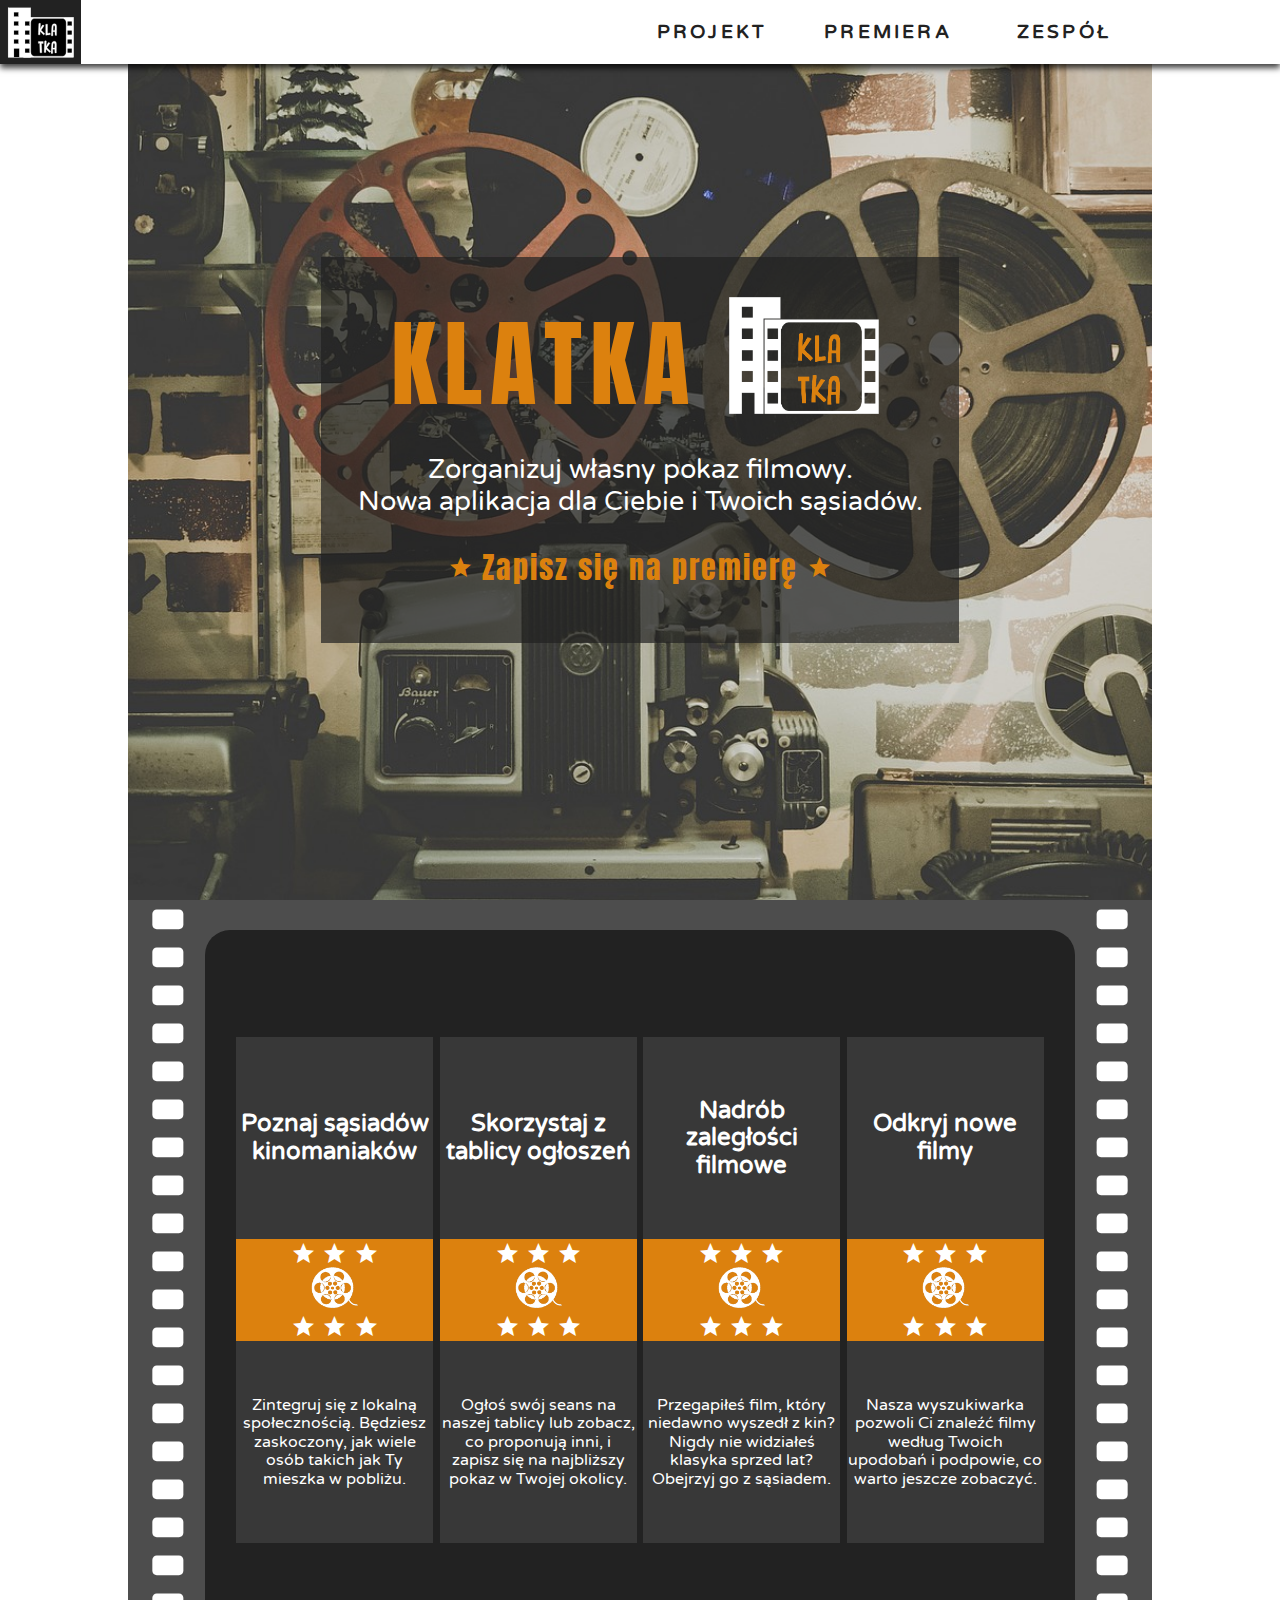
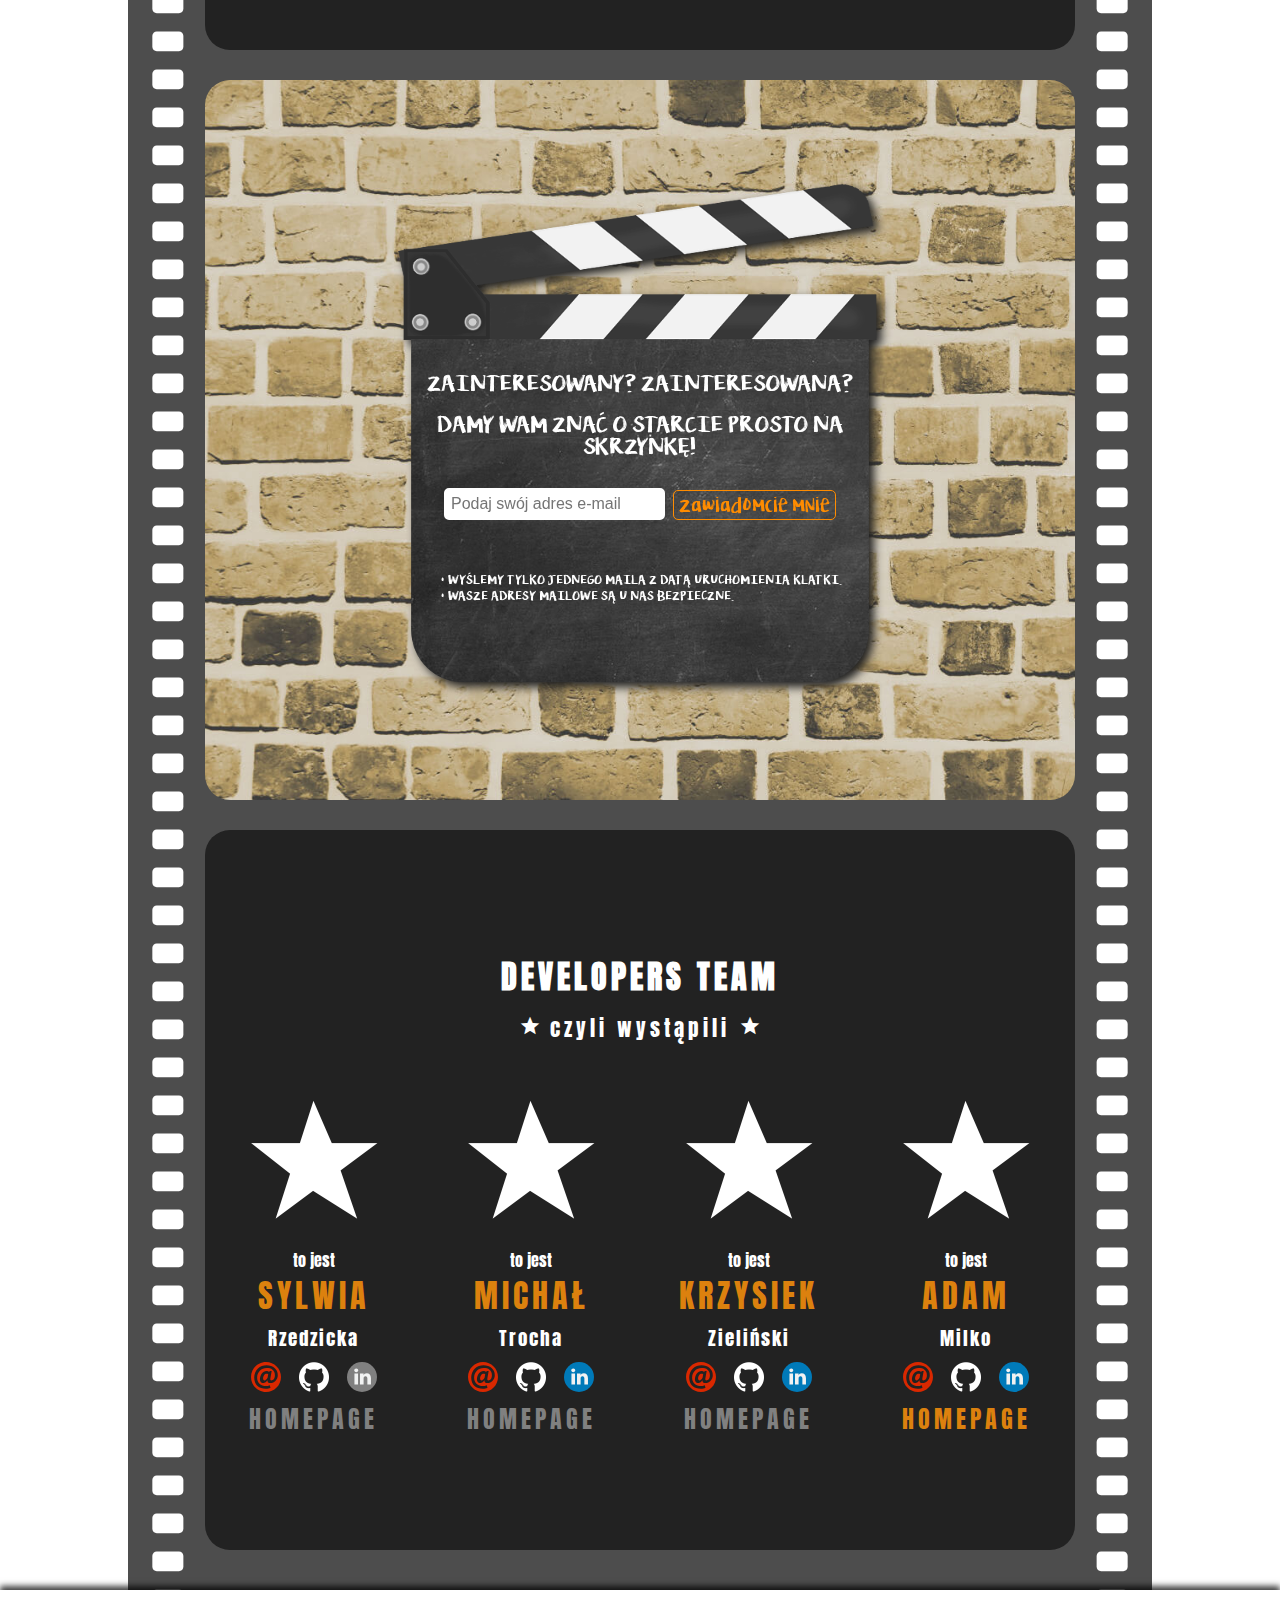
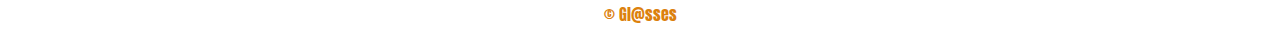
==== index.html @ 0201d568 "FD6GL-43_buttons classes names added, fixed "zagraj" button" ====
<!DOCTYPE html>
<html lang="en">
<head>
  <meta charset="UTF-8">
  <meta name="viewport"
        content="width=device-width, user-scalable=no, initial-scale=1.0, maximum-scale=1.0, minimum-scale=1.0">
  <link rel="stylesheet"
        href="css/normalize.css">
  <link rel="stylesheet"
        href="css/style.css">
  <link href='http://fonts.googleapis.com/css?family=Lato&subset=latin,latin-ext'
        rel='stylesheet'
        type='text/css'>
  <link href="https://fonts.googleapis.com/css?family=Varela+Round&amp;subset=latin-ext"
        rel="stylesheet">
  <link rel="stylesheet"
        href="https://fonts.googleapis.com/icon?family=Material+Icons">
  <link href='http://fonts.googleapis.com/css?family=Anton&subset=latin,latin-ext'
        rel='stylesheet'
        type='text/css'>
</head>

<body>
<header class="header">
  <nav class="nav">
    <div class="logo logo--mobile">
      <img class="logo__img"
           src="img/logo.svg"
           alt="project logo">
    </div>
    <a class="logo logo--desktop btn--logo"
       href="#welcome">
      <img class="logo__img logo__img--positive"
           src="img/logo.svg"
           alt="project logo">
      <img class="logo__img logo__img--negative"
           src="img/logo-negative.svg"
           alt="logo-negative">
    </a>
    <div class="side-menu menu--mobile">
      <input id="checkbox" class="side-menu__checkbox" type="checkbox"/>
      <span class="first-bar bar"></span>
      <span class="second-bar bar"></span>
      <span class="third-bar bar"></span>
      <span class="fourth-bar bar"></span>
      <div class="menu-list">
        <a href="#welcome">
          <p>główna</p>
        </a>
        <a href="#projekt">
          <p>projekt</p>
        </a>
        <a href="#premiera">
          <p>premiera</p>
        </a>
        <a href="#zespol">
          <p>zespół</p>
        </a>
      </div>
    </div>
    <ul class="top-menu menu--desktop">
      <li class="menu__btn">
        <a class="menu__link"
           href="#projekt">
          <p>projekt</p>
        </a>
      </li>
      <li class="menu__btn">
        <a class="menu__link"
           href="#premiera">
          <p>premiera</p>
        </a>
      </li>
      <li class="menu__btn">
        <a class="menu__link"
           href="#zespol">
          <p>zespół</p>
        </a>
      </li>
    </ul>
  </nav>
</header>

<main class="main-margin">
  <section class="full-width section0" id="welcome">
    <a href="#premiera">
      <div class="teaser">
        <span class="title">KLATKA
        <img src="img/logo_white.png"
             alt="Każdy lubi dobre filmy!"></span>
        <p class="main_p">Zorganizuj własny pokaz filmowy.<br>Nowa aplikacja dla Ciebie i Twoich sąsiadów.</p>
        <p class="sec_p">
          <span class="material-icons"
                style="font-size:25px">grade</span>
          Zapisz się na premierę
          <span class="material-icons"
                style="font-size:25px">grade</span>
        </p>
      </div>
    </a>
  </section>

  <div class="tape">
    <div id="projekt"
         class="anchor"></div>
    <section class="film-frame section1">
      <div class="flex-container">
        <div class="left" id="slide-left" onclick="changeSlide(-1)"><p class="slider-nav"> < </p></div>
        <div class="right" id="slide-right" onclick="changeSlide(+1)"><p class="slider-nav"> > </p></div>
        <div class="flex-item" id="slide1">
          <div class="flex-item-content">
            <h2>Poznaj sąsiadów <span class="hide">kinomaniaków</span></h2>
          </div>
          <div class="flex-item-content star">
            <span class="material-icons" style="font-size:25px">grade grade grade<br><img src="./img/t.png" alt=""
                                                                                          class="section1-img"><br>grade grade grade</span>
          </div>
          <div class="flex-item-content">
            <p>Zintegruj się z lokalną społecznością. Będziesz zaskoczony, jak wiele osób takich jak Ty mieszka w
              pobliżu.</p>
          </div>
        </div>
        <div class="flex-item" id="slide2">
          <div class="flex-item-content">
            <h2>Skorzystaj z tablicy ogłoszeń</h2>
          </div>
          <div class="flex-item-content star">
            <span class="material-icons" style="font-size:25px">grade grade grade<br><img src="./img/t.png" alt=""
                                                                                          class="section1-img"><br>grade grade grade</span>
          </div>
          <div class="flex-item-content">
            <p>Ogłoś swój seans na naszej tablicy lub zobacz, co proponują inni, i zapisz się na najbliższy pokaz w
              Twojej okolicy.</p>
          </div>
        </div>
        <div class="flex-item" id="slide3">
          <div class="flex-item-content">
            <h2>Nadrób zaległości filmowe</h2>
          </div>
          <div class="flex-item-content star">
            <span class="material-icons" style="font-size:25px">grade grade grade<br><img src="./img/t.png" alt=""
                                                                                          class="section1-img"><br>grade grade grade</span>
          </div>
          <div class="flex-item-content">
            <p>Przegapiłeś film, który niedawno wyszedł z kin? Nigdy nie widziałeś
              klasyka sprzed lat? Obejrzyj go z sąsiadem.</p>
          </div>
        </div>
        <div class="flex-item" id="slide4">
          <div class="flex-item-content">
            <h2>Odkryj nowe filmy</h2>
          </div>
          <div class="flex-item-content star">
            <span class="material-icons" style="font-size:25px">grade grade grade<br><img src="./img/t.png" alt=""
                                                                                          class="section1-img"><br>grade grade grade</span>
          </div>
          <div class="flex-item-content">
            <p>Nasza wyszukiwarka pozwoli Ci znaleźć filmy według Twoich upodobań i podpowie, co warto jeszcze zobaczyć.
            </p>
          </div>
        </div>
      </div>
    </section>

    <div id="premiera"
         class="anchor"></div>
    <section class="film-frame section2">
      <p class="invite invisible-large">
        <span class="material-icons">grade</span>
        Zapisz się
        <span class="visible-small">
            <span class="material-icons">grade</span>
            <br>
            <span class="material-icons">grade</span>
          </span>
        na premierę
        <span class="material-icons">grade</span>
      </p>
      <div class="clapperboard">
        <p>Zainteresowany? Zainteresowana?</p>
        <p id="info">Damy Wam znać o starcie<br class="visible-medium"> prosto na skrzynkę!</p>

        <form action=""
              method="post"
              class="enrollment-form">
          <input type="email"
                 name="email"
                 placeholder="Podaj swój adres e-mail">
          <button type="submit"
                  class="enrollment-form-button">Zawiadomcie mnie
          </button>
        </form>

        <div class="safeguard">
          <p>&#8226; Wyślemy tylko jednego maila z datą uruchomienia Klatki.
            <br>
            &#8226; Wasze adresy mailowe są u nas bezpieczne.</p>
        </div>
      </div>
    </section>

    <section class="game">
      <div class="game-board">

        <div id="block"></div>
        <div id="before-start" class="plate before-start">
          <h3>Dziękujemy! Powiadomimy Cię, gdy aplikacja będzie gotowa. </h3>
          <p>Tymczasem spróbuj zagrać w naszą grę.<br>
            W oknach pojawiają się różne ikony. Klikaj na nie jak najszybciej. <br>
            X jest warty 1 punkt<br>
            Popcorn jest warty 3 punkty<br>
            Uważaj na psa! Będzie chciał wyjść na spacer i przerwie seans!</p>
          <p>Masz 15 sekund. Ile punktów uzbierasz?</p>
          <button type="button" class="game-button" id="see-game">Zagraj!</button>
        </div>

        <div id="walk" class="plate walk">Wyprowadź psa, gra skończona.<br> <img src="img/game/walking.png">
          <div class="close">X</div>
        </div>
        <div id="end" class="plate end">Koniec! Twój wynik: <br><br><span id="score">0</span> <span id="score-label"></span>.
          <div class="close">X</div>
        </div>
        <br>
        <button type="button" class="game-button disabled" id="start-btn">START</button>
        <div class="points-counter">
          <p>Twoje punkty:</p>
          <p><span id="points">0</span></p>
        </div>

      </div>
      <div class="exit-game">X</div>
    </section>

    <section class="thanks">
      <div class="thanks-text">
        <img src="img/logo_white.png"
             alt="Klatka">
        <p>Dziękujemy za zapisanie się na premierę!</p>
      </div>
      <div class="exit-game">X</div>
    </section>

    <div id="zespol" class="anchor"></div>
    <section class="film-frame section3">
      <h1 class="team_title">developers team</h1>
      <p class="team_title team_sub_title">
        <span class="material-icons"
              style="font-size:22px">grade</span>
        czyli wystąpili
        <span class="material-icons"
              style="font-size:22px">grade</span>
      </p>
      <div class="container_section_3">
        <!-- SYLWIA -->
        <div class="person">
          <div class="flip-container">
            <div class="flipper">
              <div class="front">
                <img src="img/star.png"
                     alt="Sylwia">
              </div>
              <div class="back">
                <img src="img/sylwia.jpg"
                     alt="Sylwia">
              </div>
            </div>
          </div>
          <p>to jest</p>
          <p class="name">Sylwia</p>
          <p class="surname">Rzedzicka</p>
          <div class="social_media">
            <a href="mailto:sylwiarzedzicka@gmail.com"><img src="img/mail.svg"></a>
            <a target="_blank" href="https://github.com/zemr"><img src="img/GitHub.png"></a>
            <img src="img/linkedin_inactive.svg">
          </div>
          <p class="homepage inactive">Homepage</p>
        </div>
        <!-- MICHAŁ -->
        <div class="person">
          <div class="flip-container">
            <div class="flipper">
              <div class="front">
                <img src="img/star.png"
                     alt="Michał">
              </div>
              <div class="back">
                <img src="img/michal.jpg"
                     alt="Michał">
              </div>
            </div>
          </div>
          <p>to jest</p>
          <p class="name">Michał</p>
          <p class="surname">Trocha</p>
          <div class="social_media">
            <a href="mailto:michaltrocha@gmail.com"><img src="img/mail.svg"></a>
            <a target="_blank" href="https://github.com/mitroc"><img src="img/GitHub.png"></a>
            <a target="_blank" href="https://pl.linkedin.com/in/michaltrocha"><img src="img/linkedin.svg"></a>
          </div>
          <p class="homepage inactive">Homepage</p>
        </div>
        <!-- KRZYSIEK -->
        <div class="person">
          <div class="flip-container">
            <div class="flipper">
              <div class="front">
                <img src="img/star.png"
                     alt="Krzysiek">
              </div>
              <div class="back">
                <img src="img/krzysiek.jpg"
                     alt="Krzysiek">
              </div>
            </div>
          </div>
          <p>to jest</p>
          <p class="name">Krzysiek</p>
          <p class="surname">Zieliński</p>
          <div class="social_media">
            <a href="mailto:krzysztof.zielinski.work@gmail.com"><img src="img/mail.svg"></a>
            <a target="_blank" href="https://github.com/KrzysztofZielinskiWork"><img src="img/GitHub.png"></a>
            <a target="_blank" href="https://www.linkedin.com/in/krzysztof-zielinski-gda-376020a5"><img src="img/linkedin.svg"></a>
          </div>
          <p class="homepage inactive">Homepage</p>
        </div>
        <!-- ADAM -->
        <div class="person">
          <div class="flip-container">
            <div class="flipper">
              <div class="front">
                <img src="img/star.png"
                     alt="Adam">
              </div>
              <div class="back">
                <img src="img/adam.jpg"
                     alt="Adam">
              </div>
            </div>
          </div>
          <p>to jest</p>
          <p class="name">ADAM</p>
          <p class="surname">Milko</p>
          <div class="social_media">
            <a href="mailto:adam.milko@gmail.com"><img src="img/mail.svg"></a>
            <a target="_blank" href="https://github.com/natan-mlk"><img src="img/GitHub.png"></a>
            <a target="_blank" href="https://www.linkedin.com/in/adam-milko-395303121/"><img src="img/linkedin.svg"></a>
          </div>
          <a target="_blank" href="http://adammilko.com"><p class="homepage">Homepage</p></a>
        </div>
      </div>
    </section>
    <!--<footer></footer>-->
  </div>
</main>

<footer class="footer">
  <p> &copy; Gl@sses </p>
</footer>
<!--<script
  src="https://code.jquery.com/jquery-3.1.1.min.js"
  integrity="sha256-hVVnYaiADRTO2PzUGmuLJr8BLUSjGIZsDYGmIJLv2b8="
  crossorigin="anonymous">
</script>-->
<!--<script src="http://ajax.googleapis.com/ajax/libs/jquery/1.11.2/jquery.min.js"></script>-->
<script src="js/jquery-3.1.1.js"></script>
<script src="js/website-scroll.js"></script>
<script src="js/avatar-animation.js"></script>
<script src="js/slider.js"></script>
<script src="js/side-menu-hide.js"></script>
<script src="js/form-button.js"></script>
<script src="js/game.js"></script>

</body>
</html>
---- css/style.css ----
/* Import indywidualnych plików CSS */
@import "header.css";
@import "section0_res.css";
@import "section1_res.css";
@import "section2_res.css";
@import "section3_res.css";
@import "footer.css";
@import "game.css";

html,
body {
  margin: 0;
  padding: 0;
}

.anchor {
  padding-top: 4rem;
  margin-top: -4rem;
}

.main-margin {
  width: 100%;
}

@media only screen and (min-width: 576px) {
  .main-margin {
    width: 90%;
    margin-left: 5%;
    margin-right: 5%;
  }
}

@media only screen and (min-width: 769px) {
  .main-margin {
    width: 80%;
    margin-left: 10%;
    margin-right: 10%;
  }
}

.tape {
  display: flex;
  flex-direction: column;
  align-items: center;
  width: 100%;
  background-color: #4d4d4d;
  background-image: url("../img/klisza_1.svg");
  background-repeat: repeat;
  background-size: contain;
  box-sizing: border-box;
}

.film-frame {
  display: flex;
  justify-content: center;
  align-items: center;
  border-radius: 25px;
  margin-top: 30px;
  min-height: 80vh;
  width: 85%;
}

.film-frame:last-of-type {
  margin-bottom: 40px;
}

@media only screen and (max-width: 576px) {
  .film-frame {
    width: 83%;
    margin-top: 8px;
  }
  .film-frame:last-of-type {
    margin-bottom: 15px;
  }
}

@media only screen and (min-width: 577px) and (max-width: 1199px) {
  .film-frame {
    width: 84%;
    margin-top: 15px;
  }
  .film-frame:last-of-type {
    margin-bottom: 30px;
  }
}
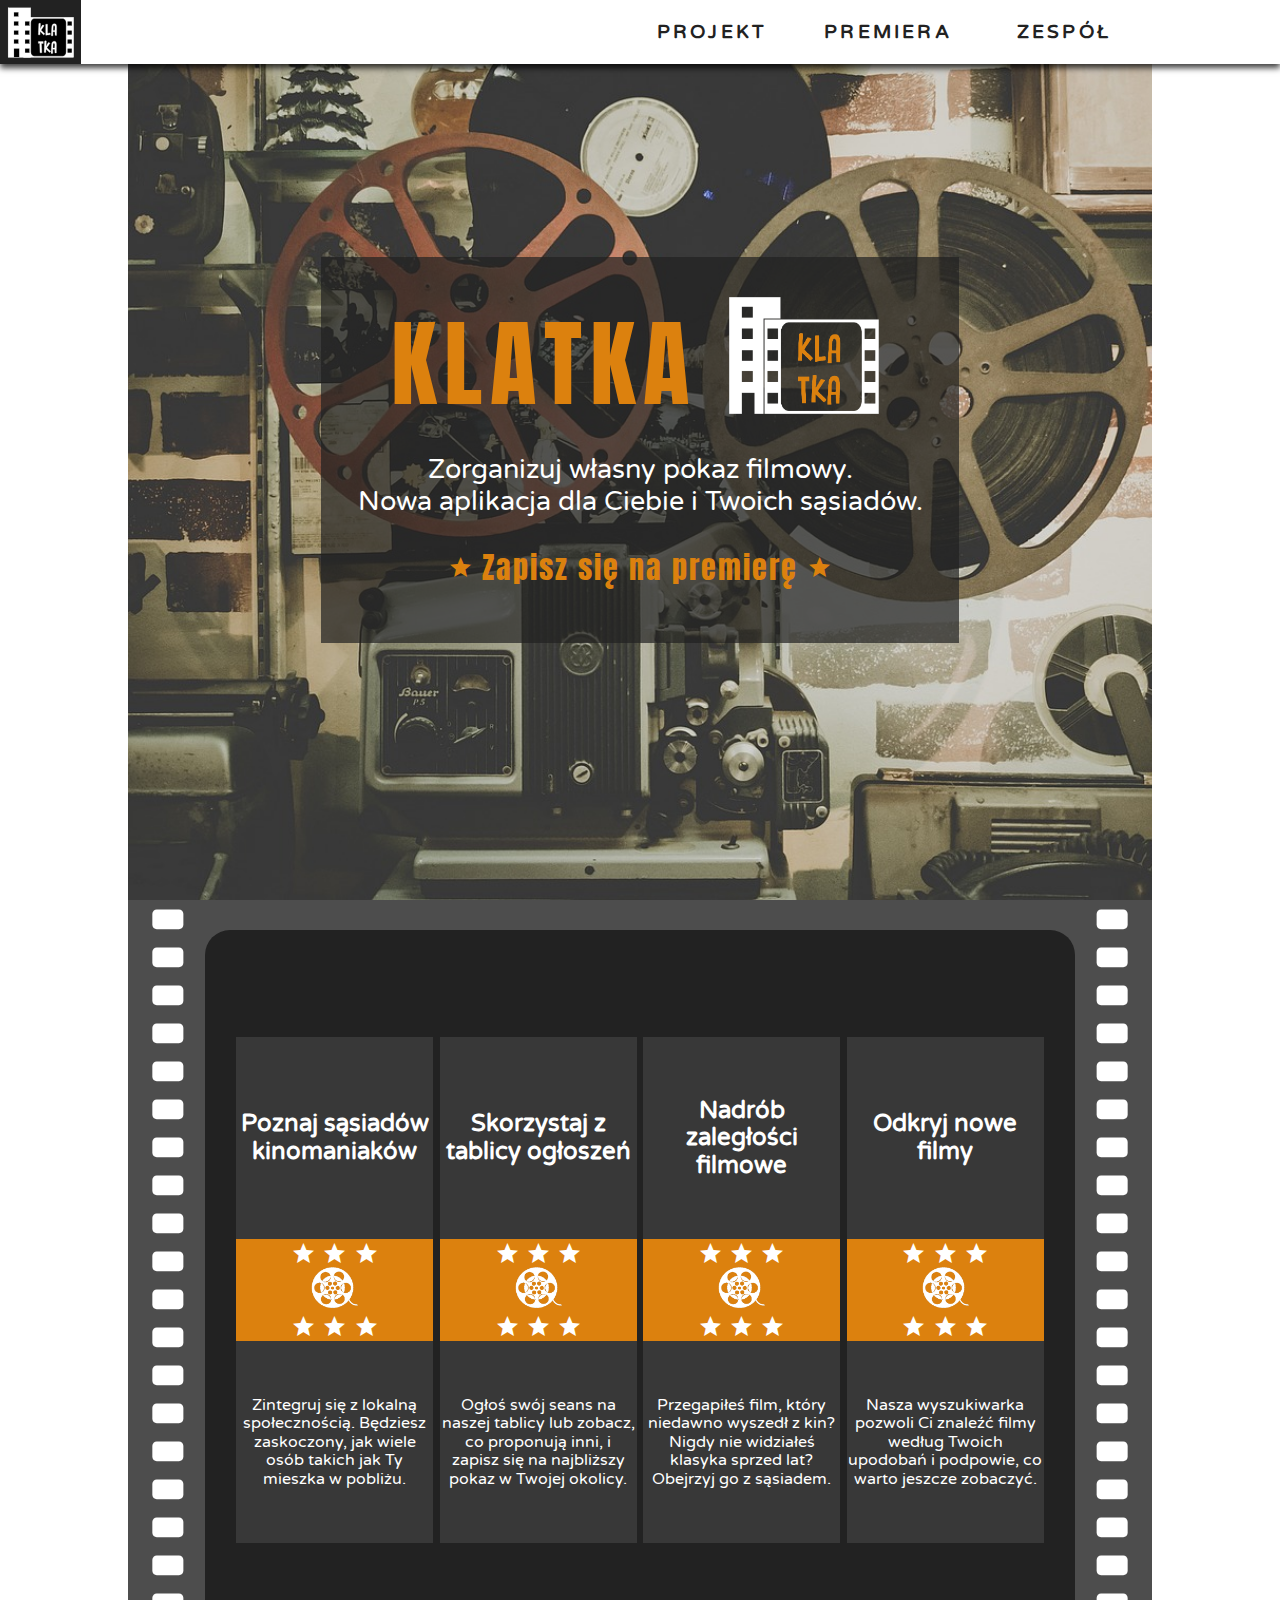
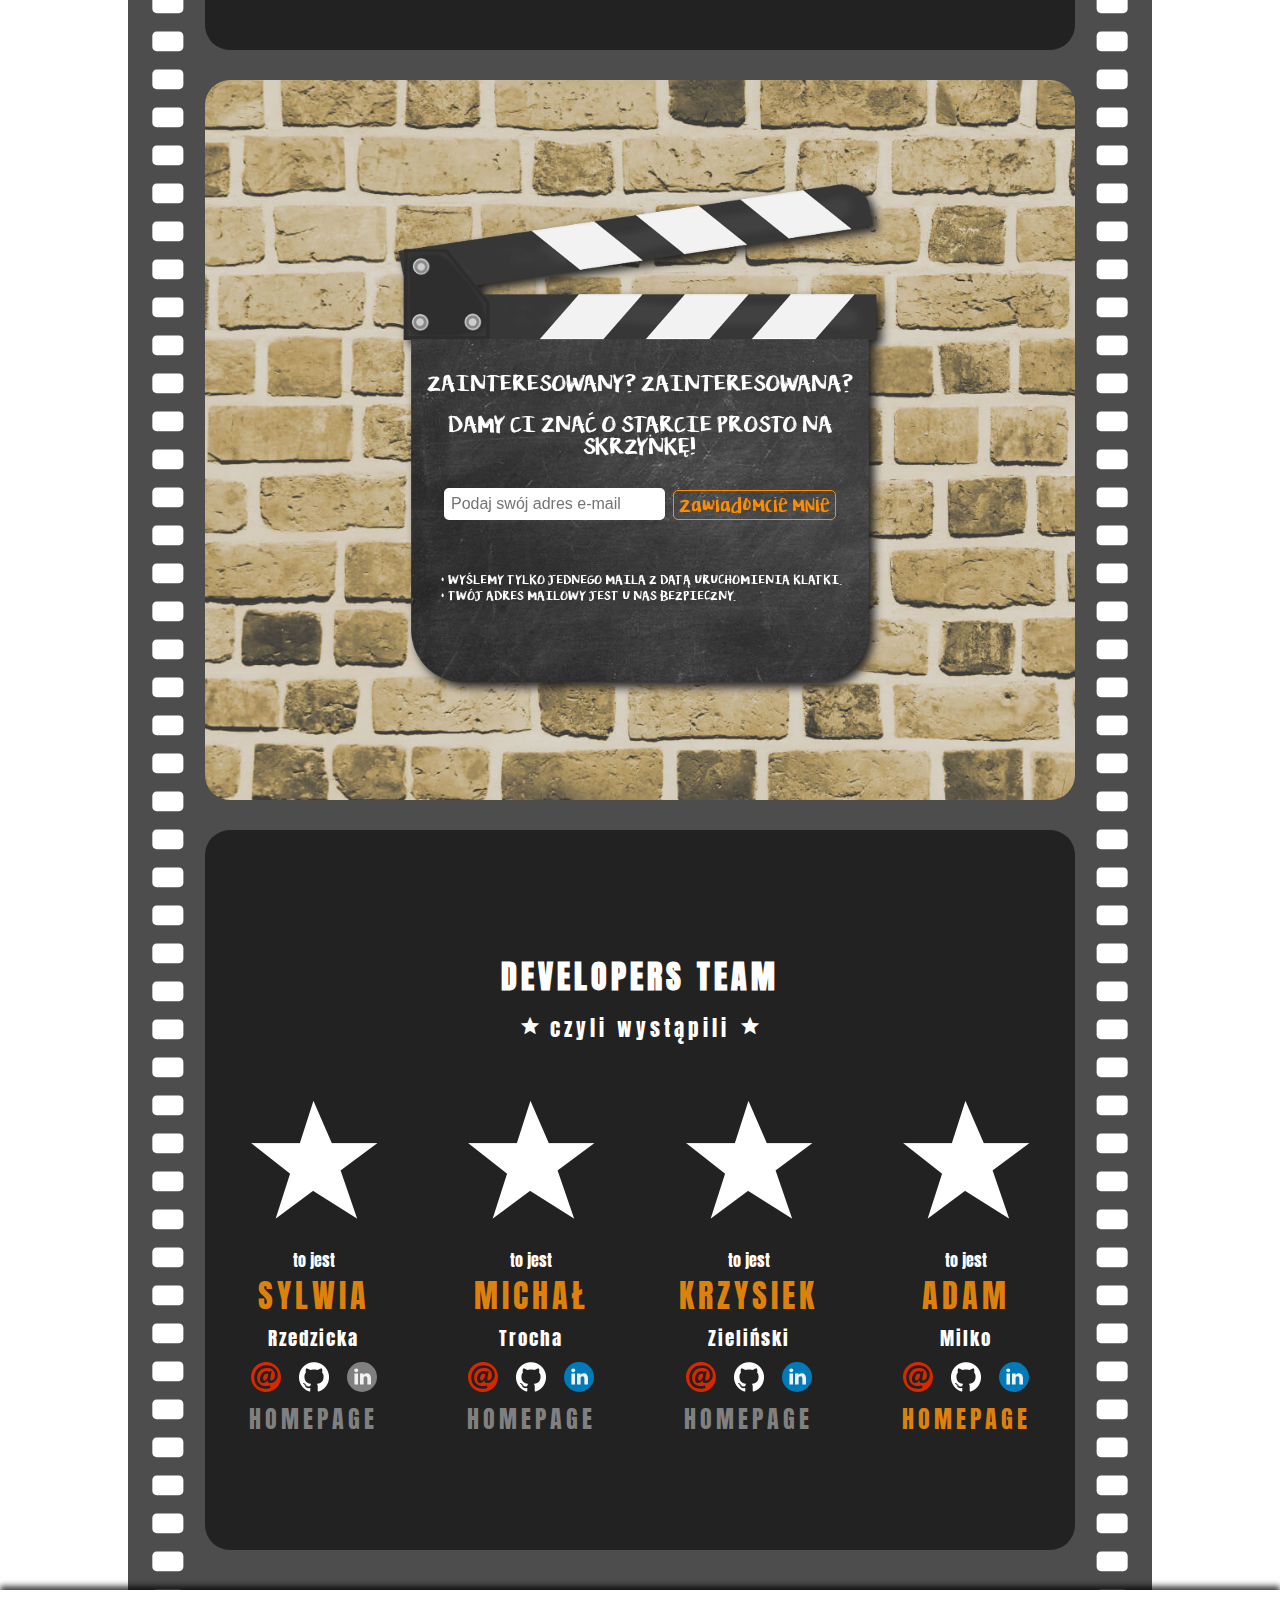
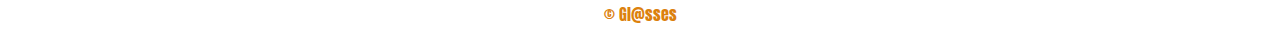
==== commit cd6beb83: "FD6GL-26 modify texts" ====
--- a/index.html
+++ b/index.html
@@ -178,7 +178,7 @@
       </p>
       <div class="clapperboard">
         <p>Zainteresowany? Zainteresowana?</p>
-        <p id="info">Damy Wam znać o starcie<br class="visible-medium"> prosto na skrzynkę!</p>
+        <p id="info">Damy Ci znać o starcie<br class="visible-medium"> prosto na skrzynkę!</p>
 
         <form action=""
               method="post"
@@ -194,7 +194,7 @@
         <div class="safeguard">
           <p>&#8226; Wyślemy tylko jednego maila z datą uruchomienia Klatki.
             <br>
-            &#8226; Wasze adresy mailowe są u nas bezpieczne.</p>
+            &#8226; Twój adres mailowy jest u nas bezpieczny.</p>
         </div>
       </div>
     </section>
@@ -205,27 +205,27 @@
         <div id="block"></div>
         <div id="before-start" class="plate before-start">
           <h3>Dziękujemy! Powiadomimy Cię, gdy aplikacja będzie gotowa. </h3>
-          <p>Tymczasem spróbuj zagrać w naszą grę.<br>
-            W oknach pojawiają się różne ikony. Klikaj na nie jak najszybciej. <br>
-            X jest warty 1 punkt<br>
-            Popcorn jest warty 3 punkty<br>
-            Uważaj na psa! Będzie chciał wyjść na spacer i przerwie seans!</p>
-          <p>Masz 15 sekund. Ile punktów uzbierasz?</p>
+          <p>Tymczasem wypróbuj naszą grę.<br>
+            W oknach pojawiają się różne obrazki. Klikaj na nie jak najszybciej. <br>
+            <img src="img/game/projkt-p.png"> Projektor jest warty 1 punkt.<br>
+            <img src="img/game/popcorn.png"> Popcorn jest warty 2 punkty.<br>
+            Uważaj na psa! <img src="img/game/dog.png"> Będzie chciał wyjść na spacer i przerwie seans!</p>
+          <p>Masz <b>15 sekund</b>. Ile punktów uzbierasz?</p>
           <button type="button" class="game-button" id="see-game">Zagraj!</button>
         </div>
-
-        <div id="walk" class="plate walk">Wyprowadź psa, gra skończona.<br> <img src="img/game/walking.png">
-          <div class="close">X</div>
-        </div>
-        <div id="end" class="plate end">Koniec! Twój wynik: <br><br><span id="score">0</span> <span id="score-label"></span>.
-          <div class="close">X</div>
-        </div>
-        <br>
-        <button type="button" class="game-button disabled" id="start-btn">START</button>
         <div class="points-counter">
           <p>Twoje punkty:</p>
           <p><span id="points">0</span></p>
         </div>
+        <div id="walk" class="plate walk">Wyprowadź psa, gra skończona.<p><img src="img/game/walking.png"></p>
+          <div class="close">X</div>
+        </div>
+        <div id="end" class="plate end">Koniec! Twój wynik: <br><br><span id="score">0</span>
+          <div class="close">X</div>
+        </div>
+        <br>
+        <button type="button" class="game-button disabled" id="start-btn">START</button>
+
 
       </div>
       <div class="exit-game">X</div>
@@ -319,7 +319,8 @@
           <div class="social_media">
             <a href="mailto:krzysztof.zielinski.work@gmail.com"><img src="img/mail.svg"></a>
             <a target="_blank" href="https://github.com/KrzysztofZielinskiWork"><img src="img/GitHub.png"></a>
-            <a target="_blank" href="https://www.linkedin.com/in/krzysztof-zielinski-gda-376020a5"><img src="img/linkedin.svg"></a>
+            <a target="_blank" href="https://www.linkedin.com/in/krzysztof-zielinski-gda-376020a5"><img
+              src="img/linkedin.svg"></a>
           </div>
           <p class="homepage inactive">Homepage</p>
         </div>
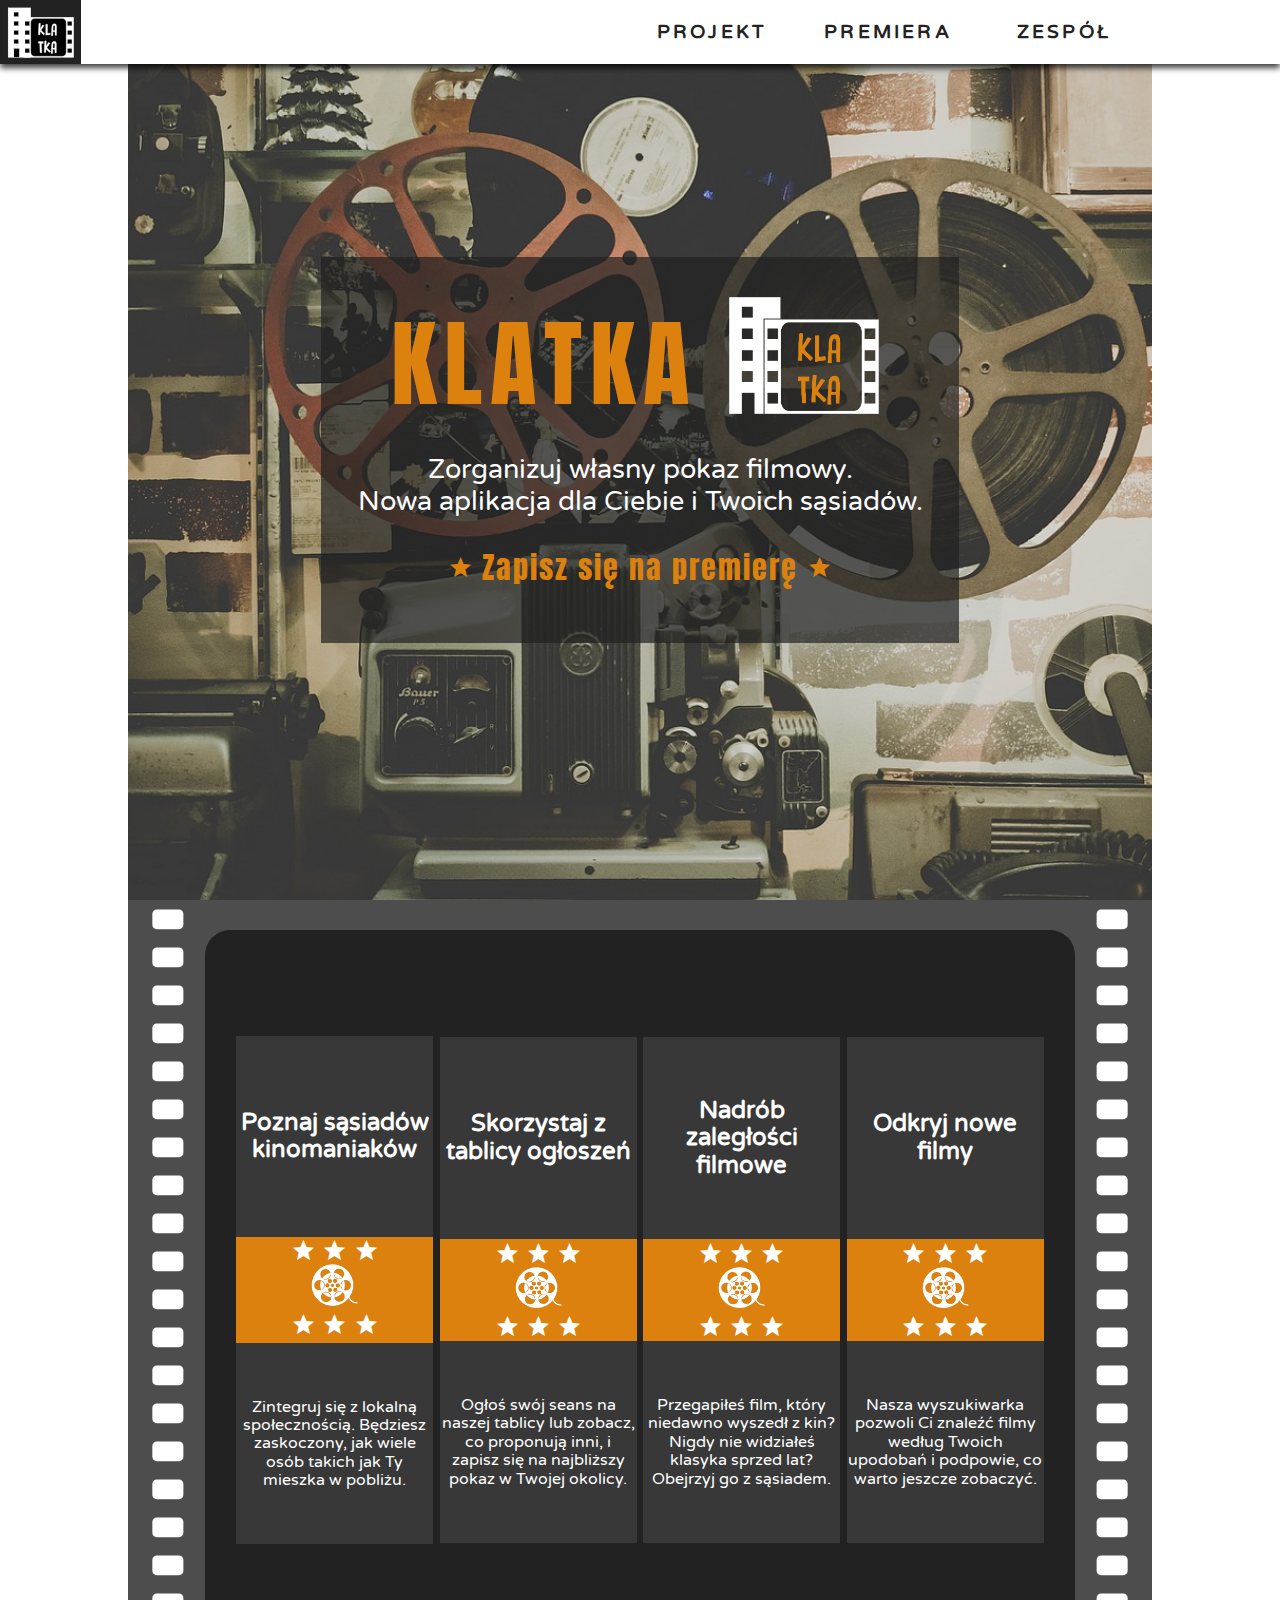
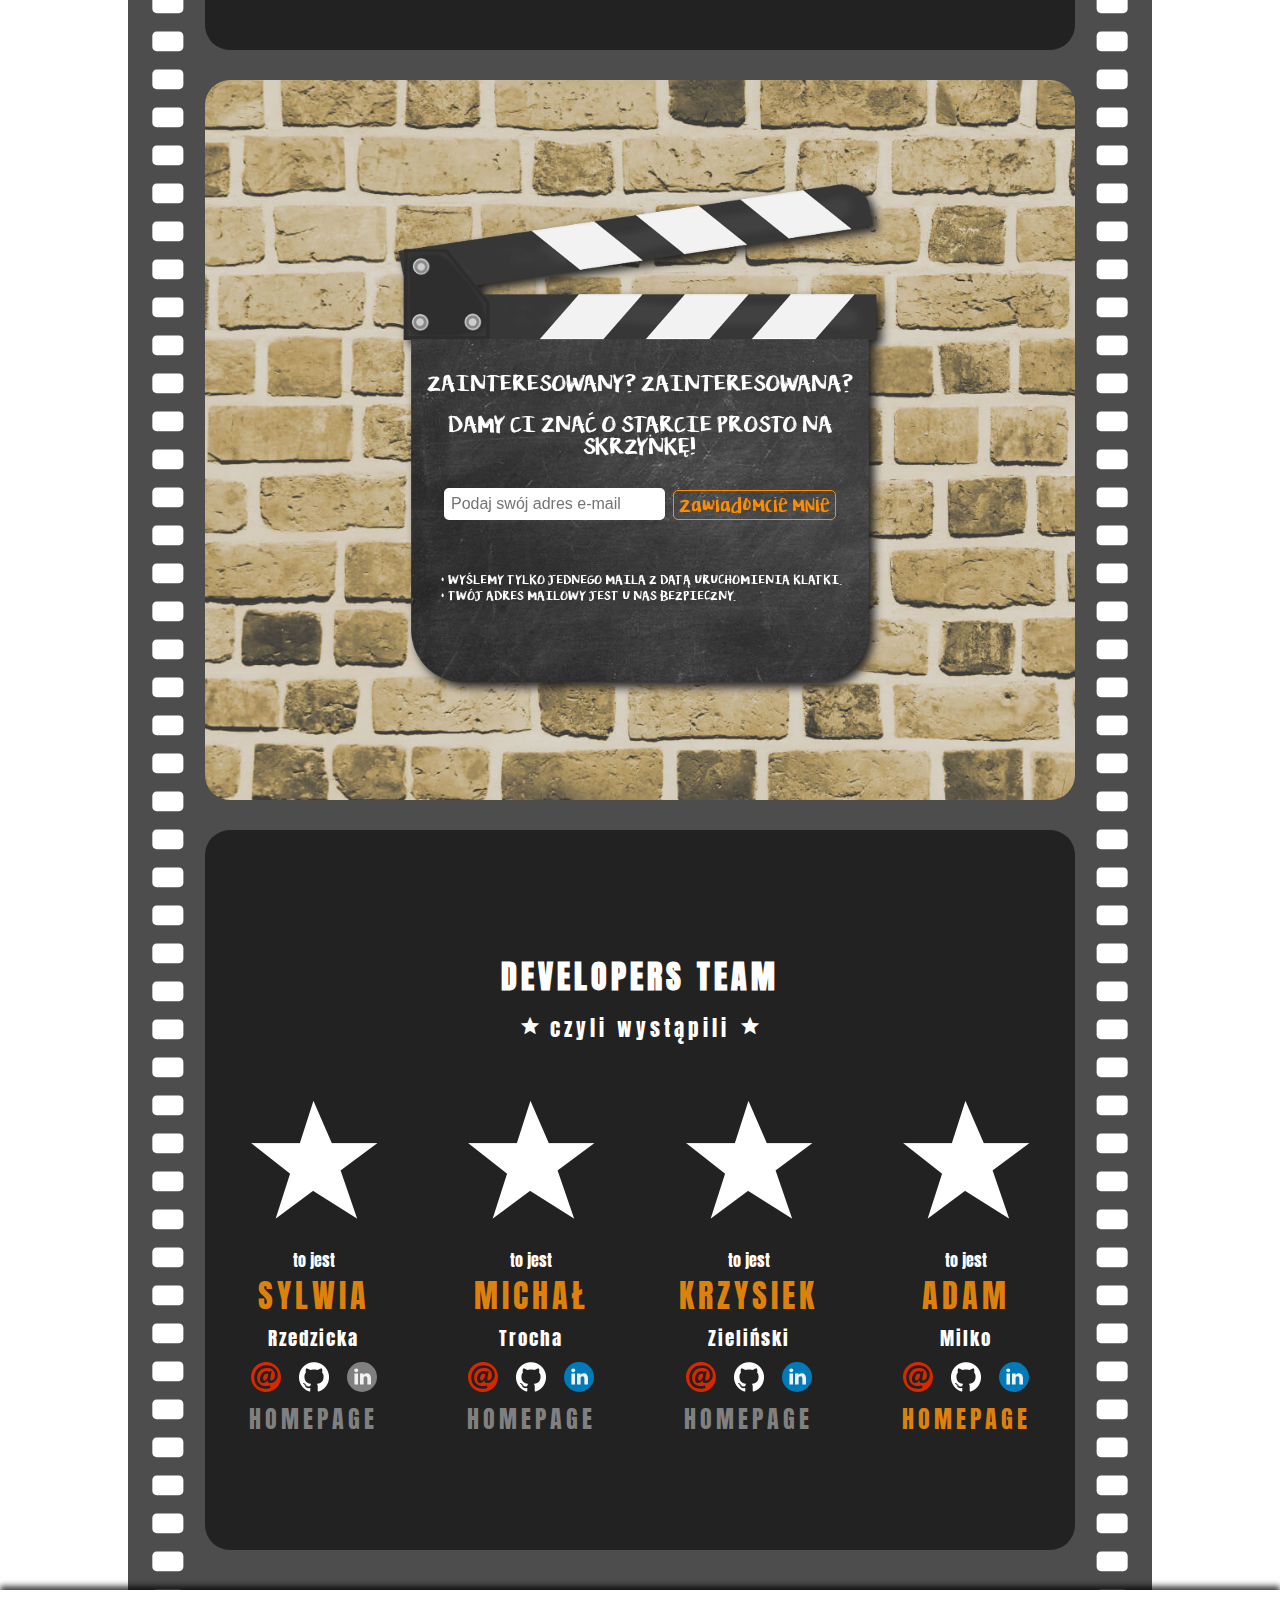
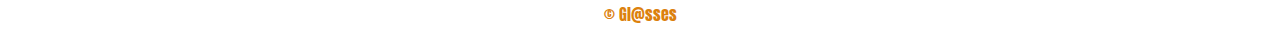
==== commit 10848fb7: "feature/Fd6GL-25 slider;" ====
--- a/index.html
+++ b/index.html
@@ -107,11 +107,11 @@
       <div class="flex-container">
         <div class="left" id="slide-left" onclick="changeSlide(-1)"><p class="slider-nav"> < </p></div>
         <div class="right" id="slide-right" onclick="changeSlide(+1)"><p class="slider-nav"> > </p></div>
-        <div class="flex-item" id="slide1">
+        <div class="flex-item" >
           <div class="flex-item-content">
             <h2>Poznaj sąsiadów <span class="hide">kinomaniaków</span></h2>
           </div>
-          <div class="flex-item-content star">
+          <div class="flex-item-content star" id="slide1">
             <span class="material-icons" style="font-size:25px">grade grade grade<br><img src="./img/t.png" alt=""
                                                                                           class="section1-img"><br>grade grade grade</span>
           </div>
@@ -120,11 +120,11 @@
               pobliżu.</p>
           </div>
         </div>
-        <div class="flex-item" id="slide2">
+        <div class="flex-item" >
           <div class="flex-item-content">
             <h2>Skorzystaj z tablicy ogłoszeń</h2>
           </div>
-          <div class="flex-item-content star">
+          <div class="flex-item-content star" id="slide2">
             <span class="material-icons" style="font-size:25px">grade grade grade<br><img src="./img/t.png" alt=""
                                                                                           class="section1-img"><br>grade grade grade</span>
           </div>
@@ -133,11 +133,11 @@
               Twojej okolicy.</p>
           </div>
         </div>
-        <div class="flex-item" id="slide3">
+        <div class="flex-item" >
           <div class="flex-item-content">
             <h2>Nadrób zaległości filmowe</h2>
           </div>
-          <div class="flex-item-content star">
+          <div class="flex-item-content star" id="slide3">
             <span class="material-icons" style="font-size:25px">grade grade grade<br><img src="./img/t.png" alt=""
                                                                                           class="section1-img"><br>grade grade grade</span>
           </div>
@@ -146,11 +146,11 @@
               klasyka sprzed lat? Obejrzyj go z sąsiadem.</p>
           </div>
         </div>
-        <div class="flex-item" id="slide4">
+        <div class="flex-item" >
           <div class="flex-item-content">
             <h2>Odkryj nowe filmy</h2>
           </div>
-          <div class="flex-item-content star">
+          <div class="flex-item-content star" id="slide4">
             <span class="material-icons" style="font-size:25px">grade grade grade<br><img src="./img/t.png" alt=""
                                                                                           class="section1-img"><br>grade grade grade</span>
           </div>
@@ -217,7 +217,7 @@
           <p>Twoje punkty:</p>
           <p><span id="points">0</span></p>
         </div>
-        <div id="walk" class="plate walk">Wyprowadź psa, gra skończona.<p><img src="img/game/walking.png"></p>
+          <div id="walk" class="plate walk">Wyprowadź psa, gra skończona.<p><img src="img/game/walking.png"></p>
           <div class="close">X</div>
         </div>
         <div id="end" class="plate end">Koniec! Twój wynik: <br><br><span id="score">0</span>
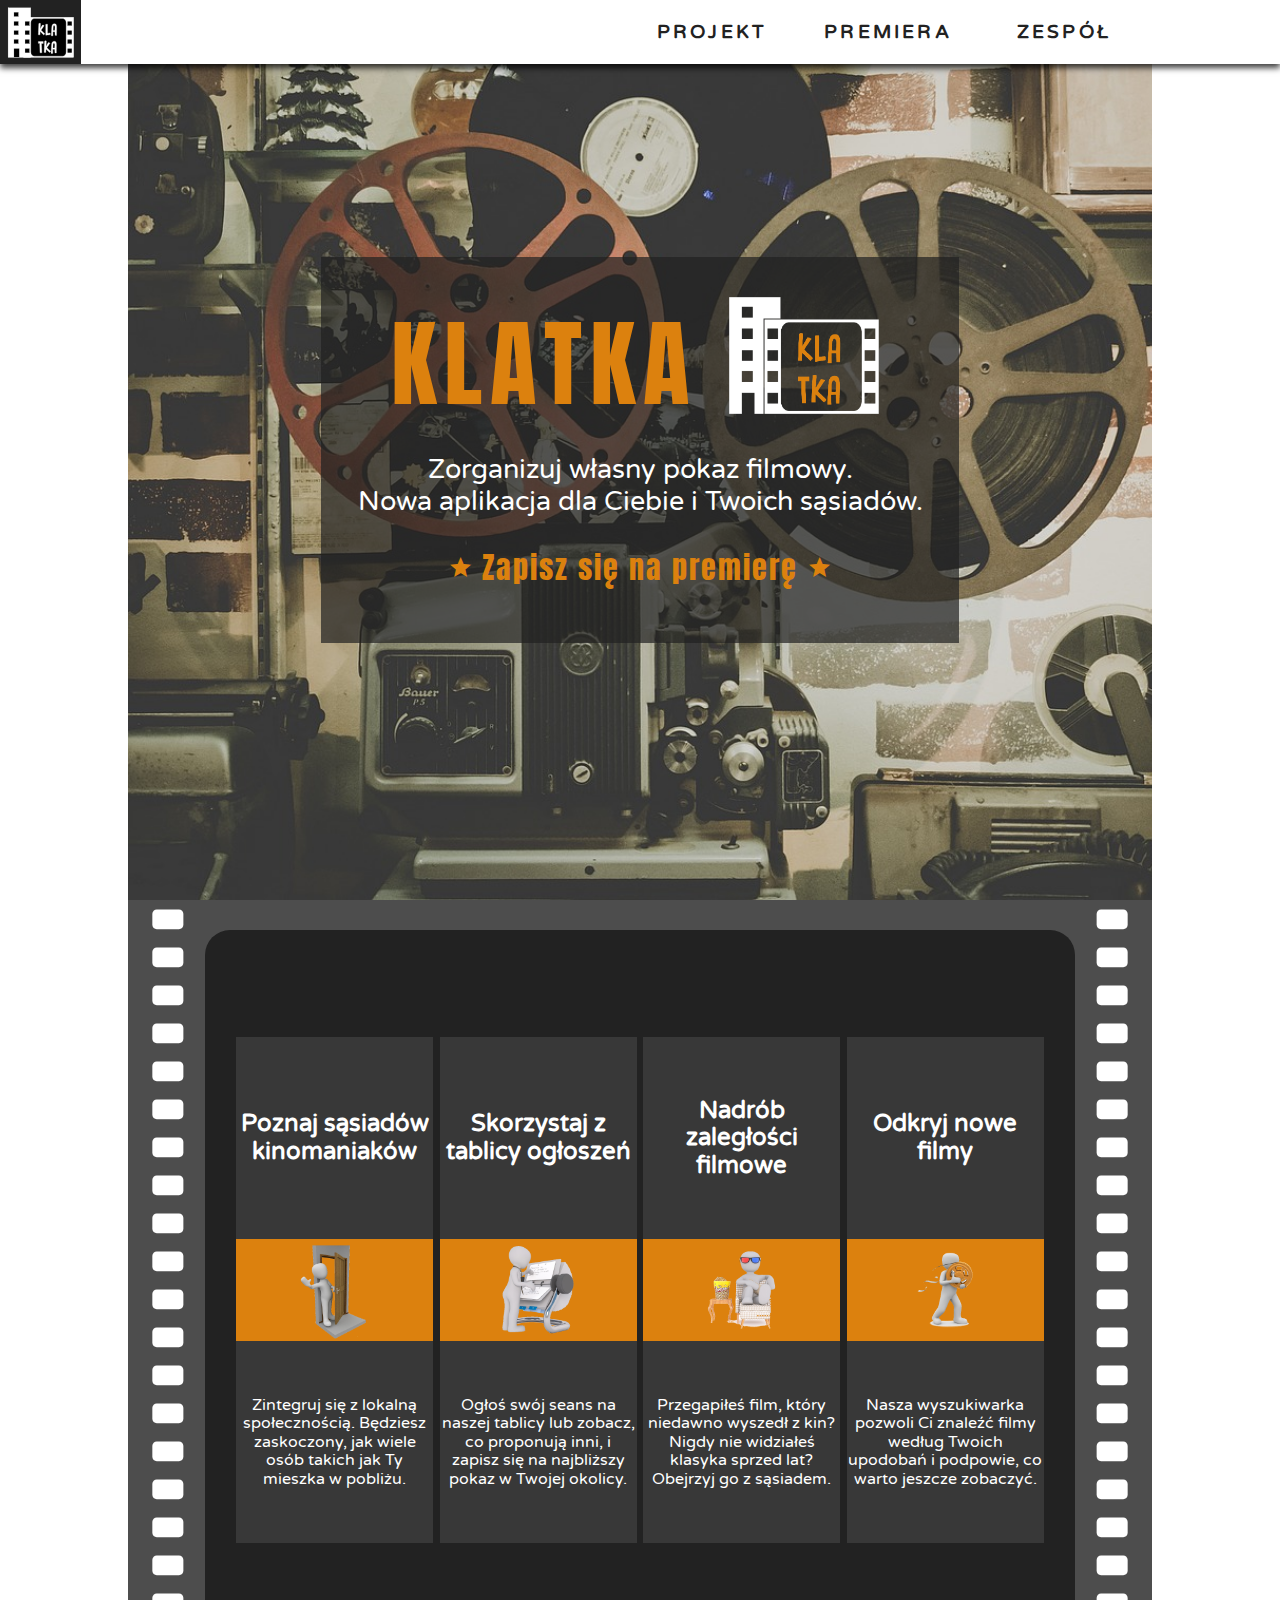
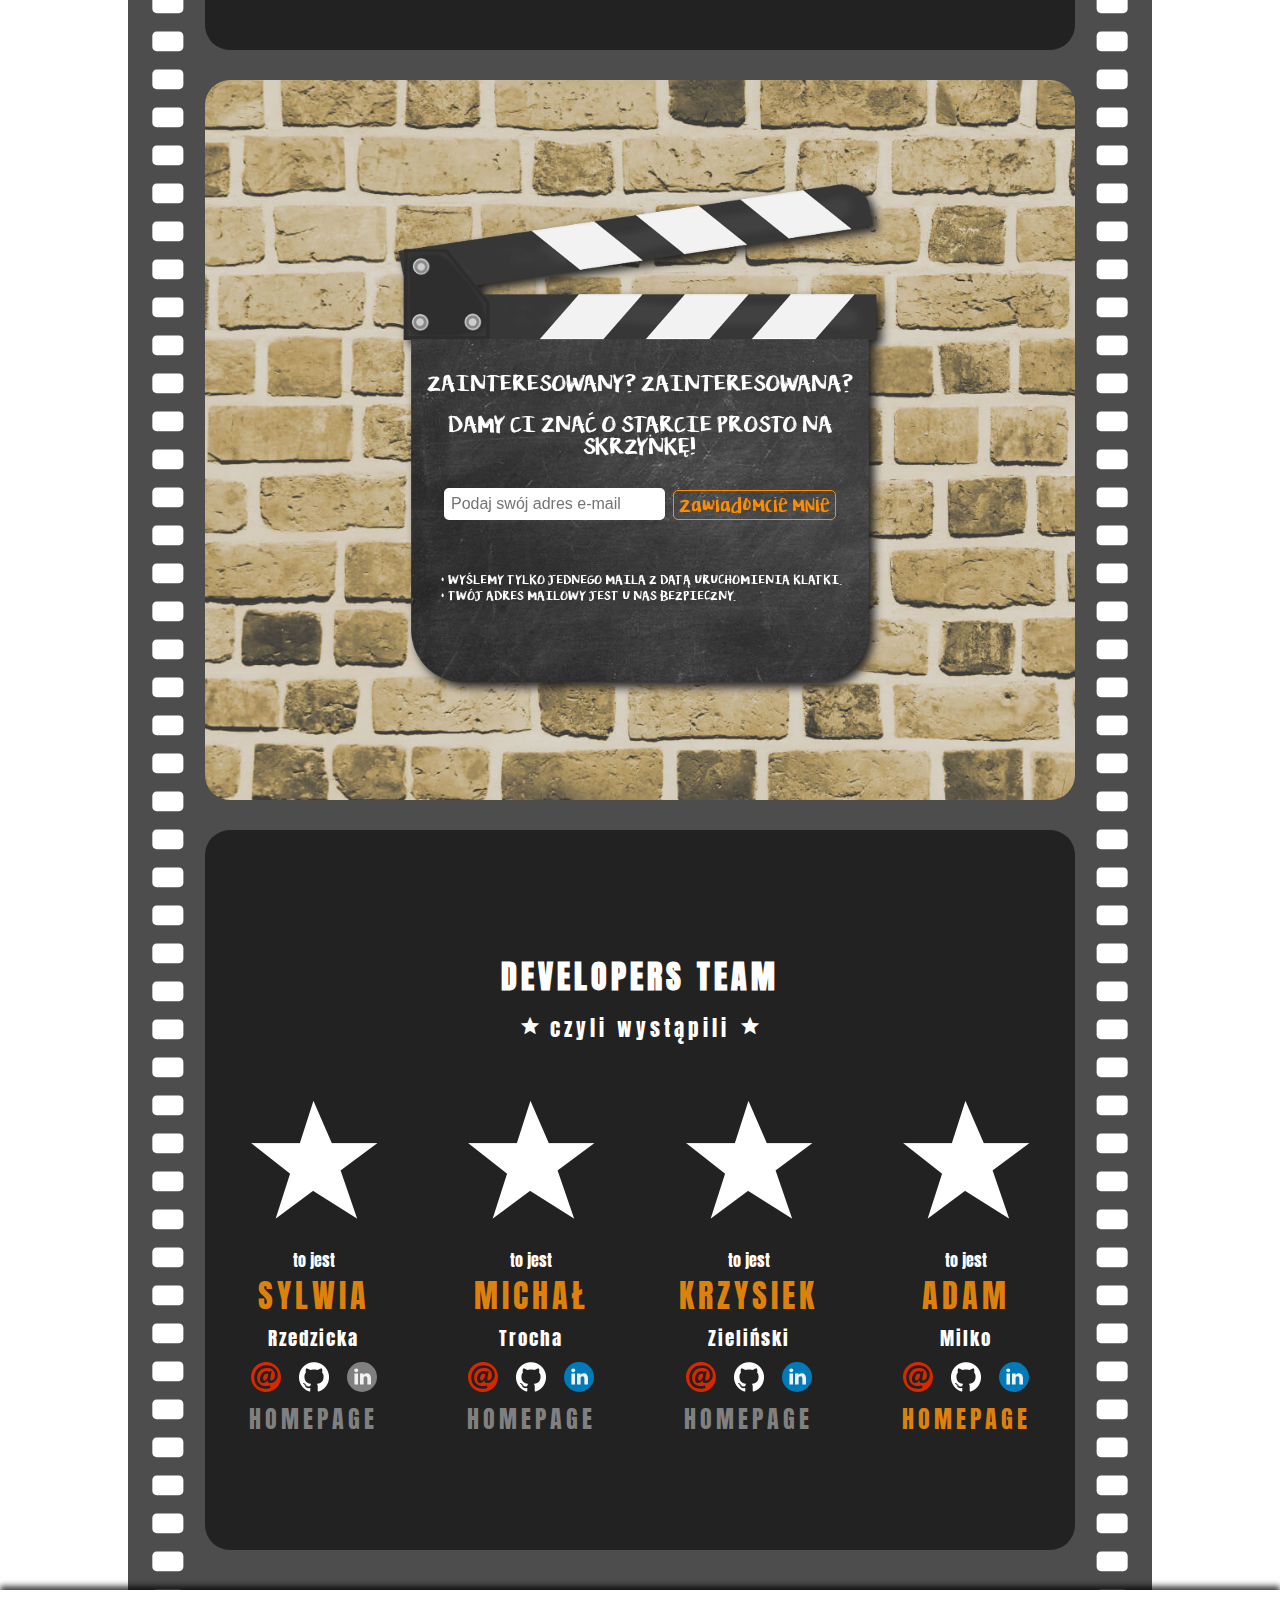
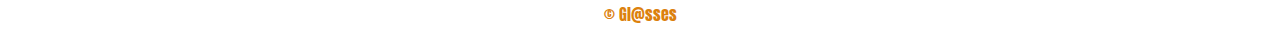
==== commit 8a07fe85: "feature/Fd6GL-25 slider;" ====
--- a/index.html
+++ b/index.html
@@ -105,15 +105,20 @@
          class="anchor"></div>
     <section class="film-frame section1">
       <div class="flex-container">
-        <div class="left" id="slide-left" onclick="changeSlide(-1)"><p class="slider-nav"> < </p></div>
-        <div class="right" id="slide-right" onclick="changeSlide(+1)"><p class="slider-nav"> > </p></div>
+        <div class="left"
+             id="slide-left"
+             onclick="changeSlide(-1)"><p class="slider-nav"> < </p></div>
+        <div class="right"
+             id="slide-right"
+             onclick="changeSlide(+1)"><p class="slider-nav"> > </p></div>
         <div class="flex-item" >
           <div class="flex-item-content">
             <h2>Poznaj sąsiadów <span class="hide">kinomaniaków</span></h2>
           </div>
           <div class="flex-item-content star" id="slide1">
-            <span class="material-icons" style="font-size:25px">grade grade grade<br><img src="./img/t.png" alt=""
-                                                                                          class="section1-img"><br>grade grade grade</span>
+            <img src="img/s1neighbor.png"
+                 class="img-section1"
+                 alt="Poznaj sąsiadów img">
           </div>
           <div class="flex-item-content">
             <p>Zintegruj się z lokalną społecznością. Będziesz zaskoczony, jak wiele osób takich jak Ty mieszka w
@@ -124,10 +129,11 @@
           <div class="flex-item-content">
             <h2>Skorzystaj z tablicy ogłoszeń</h2>
           </div>
-          <div class="flex-item-content star" id="slide2">
-            <span class="material-icons" style="font-size:25px">grade grade grade<br><img src="./img/t.png" alt=""
-                                                                                          class="section1-img"><br>grade grade grade</span>
-          </div>
+          <div class="flex-item-content star"
+               id="slide2">
+            <img src="img/s1board.png"
+                 class="img-section1"
+                 alt="Skorzystaj z tablicy ogłoszeń img"></div>
           <div class="flex-item-content">
             <p>Ogłoś swój seans na naszej tablicy lub zobacz, co proponują inni, i zapisz się na najbliższy pokaz w
               Twojej okolicy.</p>
@@ -137,10 +143,11 @@
           <div class="flex-item-content">
             <h2>Nadrób zaległości filmowe</h2>
           </div>
-          <div class="flex-item-content star" id="slide3">
-            <span class="material-icons" style="font-size:25px">grade grade grade<br><img src="./img/t.png" alt=""
-                                                                                          class="section1-img"><br>grade grade grade</span>
-          </div>
+          <div class="flex-item-content star"
+               id="slide3">
+            <img src="img/s1watch.png"
+                 class="img-section1"
+                 alt="Nadrób zaległości filmowe img"></div>
           <div class="flex-item-content">
             <p>Przegapiłeś film, który niedawno wyszedł z kin? Nigdy nie widziałeś
               klasyka sprzed lat? Obejrzyj go z sąsiadem.</p>
@@ -150,9 +157,11 @@
           <div class="flex-item-content">
             <h2>Odkryj nowe filmy</h2>
           </div>
-          <div class="flex-item-content star" id="slide4">
-            <span class="material-icons" style="font-size:25px">grade grade grade<br><img src="./img/t.png" alt=""
-                                                                                          class="section1-img"><br>grade grade grade</span>
+          <div class="flex-item-content star"
+               id="slide4">
+            <img src="img/s1fillin.png"
+                 class="img-section1"
+                 alt="Odkryj nowe filmy img">
           </div>
           <div class="flex-item-content">
             <p>Nasza wyszukiwarka pozwoli Ci znaleźć filmy według Twoich upodobań i podpowie, co warto jeszcze zobaczyć.
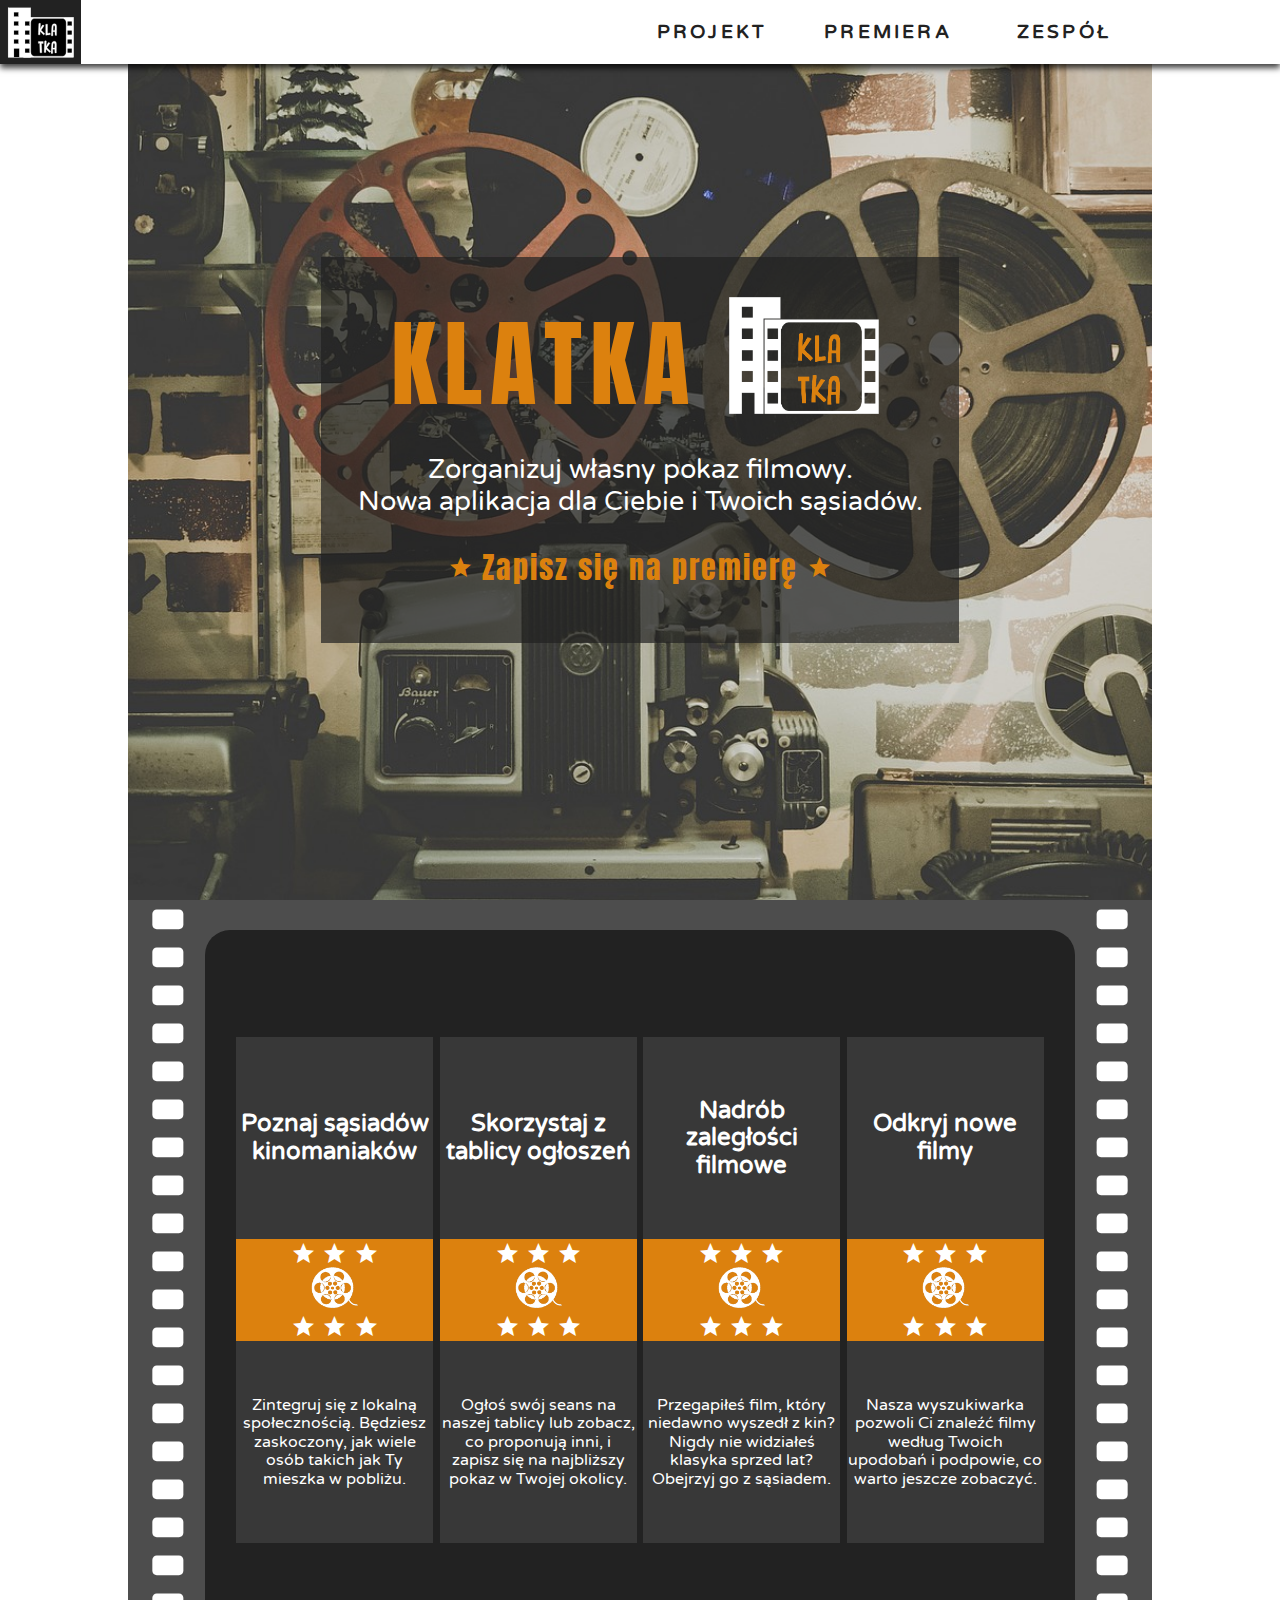
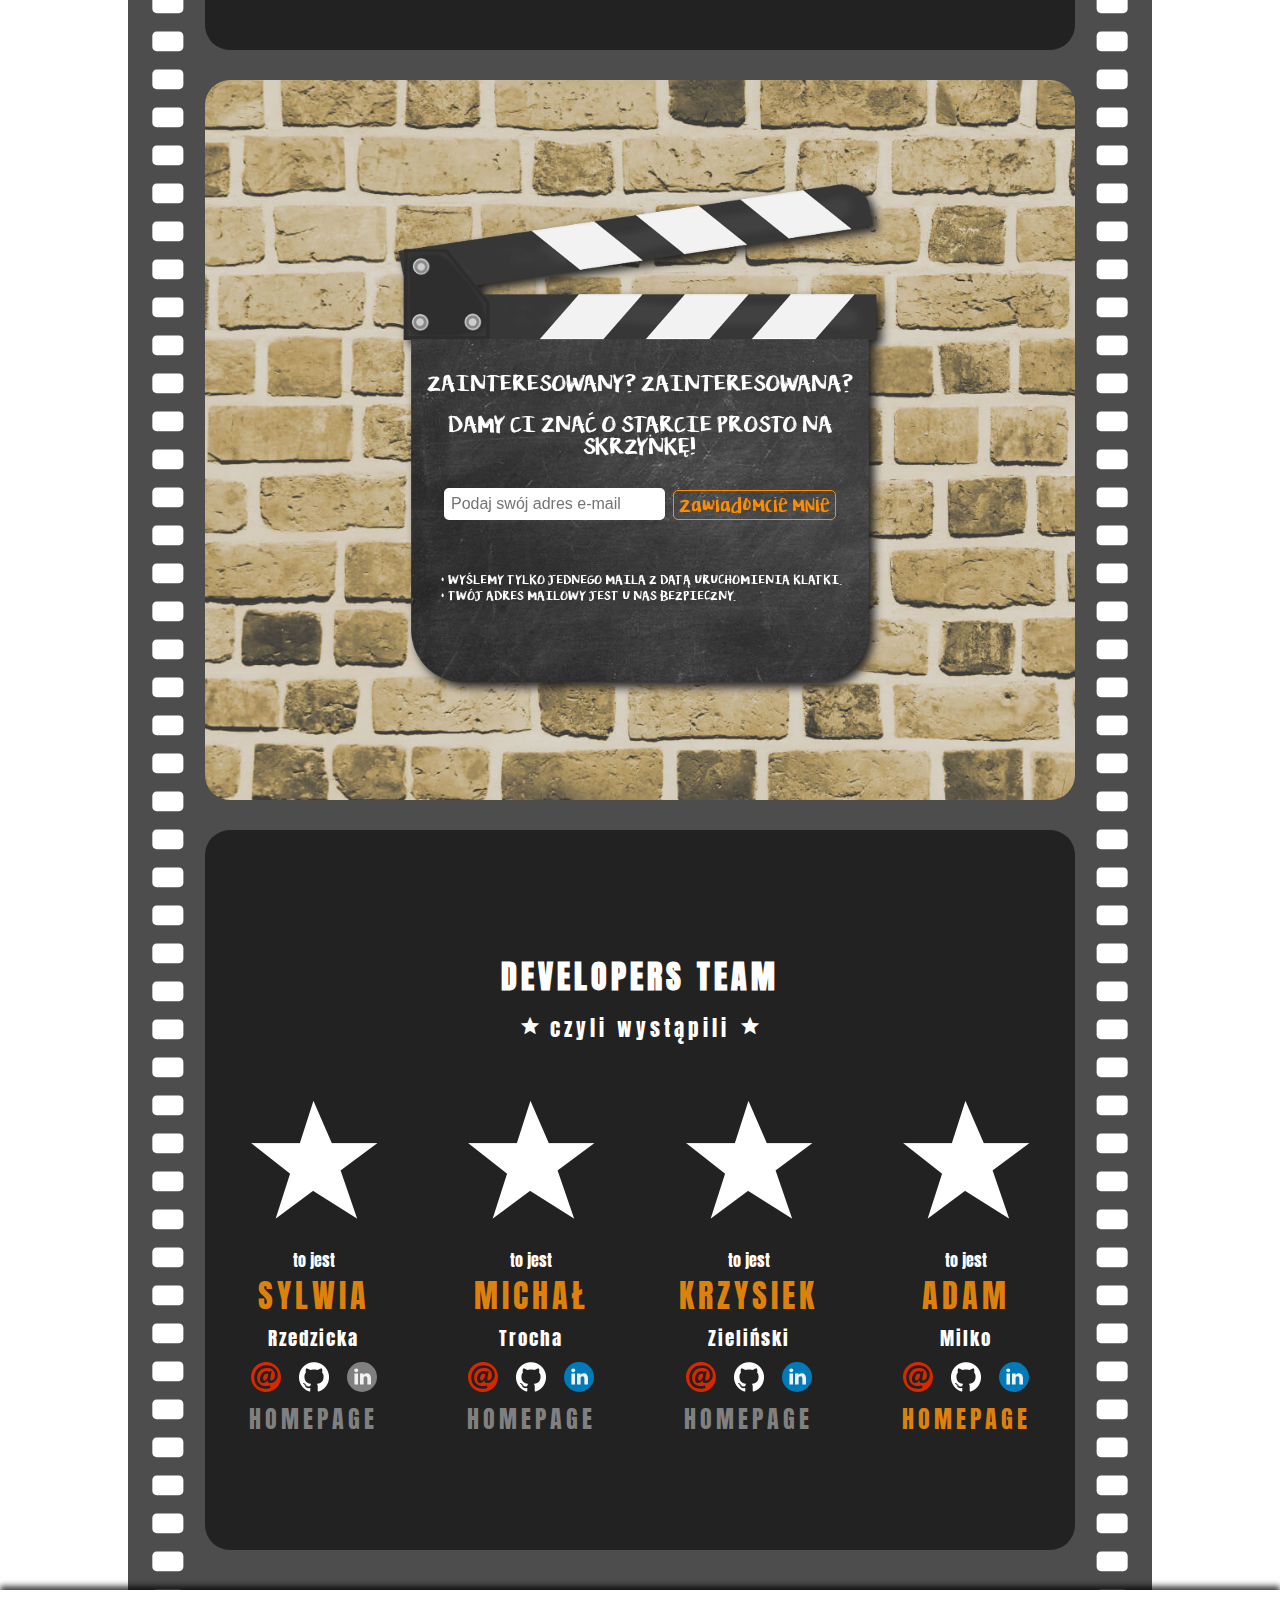
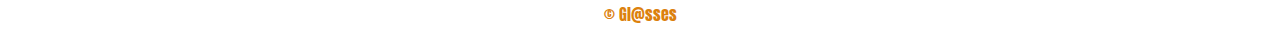
==== commit 297925b0: "Other - modify head" ====
--- a/index.html
+++ b/index.html
@@ -1,5 +1,5 @@
 <!DOCTYPE html>
-<html lang="en">
+<html lang="pl">
 <head>
   <meta charset="UTF-8">
   <meta name="viewport"
@@ -8,16 +8,13 @@
         href="css/normalize.css">
   <link rel="stylesheet"
         href="css/style.css">
-  <link href='http://fonts.googleapis.com/css?family=Lato&subset=latin,latin-ext'
-        rel='stylesheet'
-        type='text/css'>
-  <link href="https://fonts.googleapis.com/css?family=Varela+Round&amp;subset=latin-ext"
-        rel="stylesheet">
+  <link rel="stylesheet"
+        href="https://fonts.googleapis.com/css?family=Varela+Round&amp;subset=latin-ext">
   <link rel="stylesheet"
         href="https://fonts.googleapis.com/icon?family=Material+Icons">
-  <link href='http://fonts.googleapis.com/css?family=Anton&subset=latin,latin-ext'
-        rel='stylesheet'
-        type='text/css'>
+  <link rel="stylesheet"
+        href="http://fonts.googleapis.com/css?family=Anton&subset=latin,latin-ext">
+  <title>Klatka &ndash; zorganizuj własny pokaz filmowy</title>
 </head>
 
 <body>
@@ -105,20 +102,15 @@
          class="anchor"></div>
     <section class="film-frame section1">
       <div class="flex-container">
-        <div class="left"
-             id="slide-left"
-             onclick="changeSlide(-1)"><p class="slider-nav"> < </p></div>
-        <div class="right"
-             id="slide-right"
-             onclick="changeSlide(+1)"><p class="slider-nav"> > </p></div>
+        <div class="left" id="slide-left" onclick="changeSlide(-1)"><p class="slider-nav"> < </p></div>
+        <div class="right" id="slide-right" onclick="changeSlide(+1)"><p class="slider-nav"> > </p></div>
         <div class="flex-item" >
           <div class="flex-item-content">
             <h2>Poznaj sąsiadów <span class="hide">kinomaniaków</span></h2>
           </div>
           <div class="flex-item-content star" id="slide1">
-            <img src="img/s1neighbor.png"
-                 class="img-section1"
-                 alt="Poznaj sąsiadów img">
+            <span class="material-icons" style="font-size:25px">grade grade grade<br><img src="./img/t.png" alt=""
+                                                                                          class="section1-img"><br>grade grade grade</span>
           </div>
           <div class="flex-item-content">
             <p>Zintegruj się z lokalną społecznością. Będziesz zaskoczony, jak wiele osób takich jak Ty mieszka w
@@ -129,11 +121,10 @@
           <div class="flex-item-content">
             <h2>Skorzystaj z tablicy ogłoszeń</h2>
           </div>
-          <div class="flex-item-content star"
-               id="slide2">
-            <img src="img/s1board.png"
-                 class="img-section1"
-                 alt="Skorzystaj z tablicy ogłoszeń img"></div>
+          <div class="flex-item-content star" id="slide2">
+            <span class="material-icons" style="font-size:25px">grade grade grade<br><img src="./img/t.png" alt=""
+                                                                                          class="section1-img"><br>grade grade grade</span>
+          </div>
           <div class="flex-item-content">
             <p>Ogłoś swój seans na naszej tablicy lub zobacz, co proponują inni, i zapisz się na najbliższy pokaz w
               Twojej okolicy.</p>
@@ -143,11 +134,10 @@
           <div class="flex-item-content">
             <h2>Nadrób zaległości filmowe</h2>
           </div>
-          <div class="flex-item-content star"
-               id="slide3">
-            <img src="img/s1watch.png"
-                 class="img-section1"
-                 alt="Nadrób zaległości filmowe img"></div>
+          <div class="flex-item-content star" id="slide3">
+            <span class="material-icons" style="font-size:25px">grade grade grade<br><img src="./img/t.png" alt=""
+                                                                                          class="section1-img"><br>grade grade grade</span>
+          </div>
           <div class="flex-item-content">
             <p>Przegapiłeś film, który niedawno wyszedł z kin? Nigdy nie widziałeś
               klasyka sprzed lat? Obejrzyj go z sąsiadem.</p>
@@ -157,11 +147,9 @@
           <div class="flex-item-content">
             <h2>Odkryj nowe filmy</h2>
           </div>
-          <div class="flex-item-content star"
-               id="slide4">
-            <img src="img/s1fillin.png"
-                 class="img-section1"
-                 alt="Odkryj nowe filmy img">
+          <div class="flex-item-content star" id="slide4">
+            <span class="material-icons" style="font-size:25px">grade grade grade<br><img src="./img/t.png" alt=""
+                                                                                          class="section1-img"><br>grade grade grade</span>
           </div>
           <div class="flex-item-content">
             <p>Nasza wyszukiwarka pozwoli Ci znaleźć filmy według Twoich upodobań i podpowie, co warto jeszcze zobaczyć.
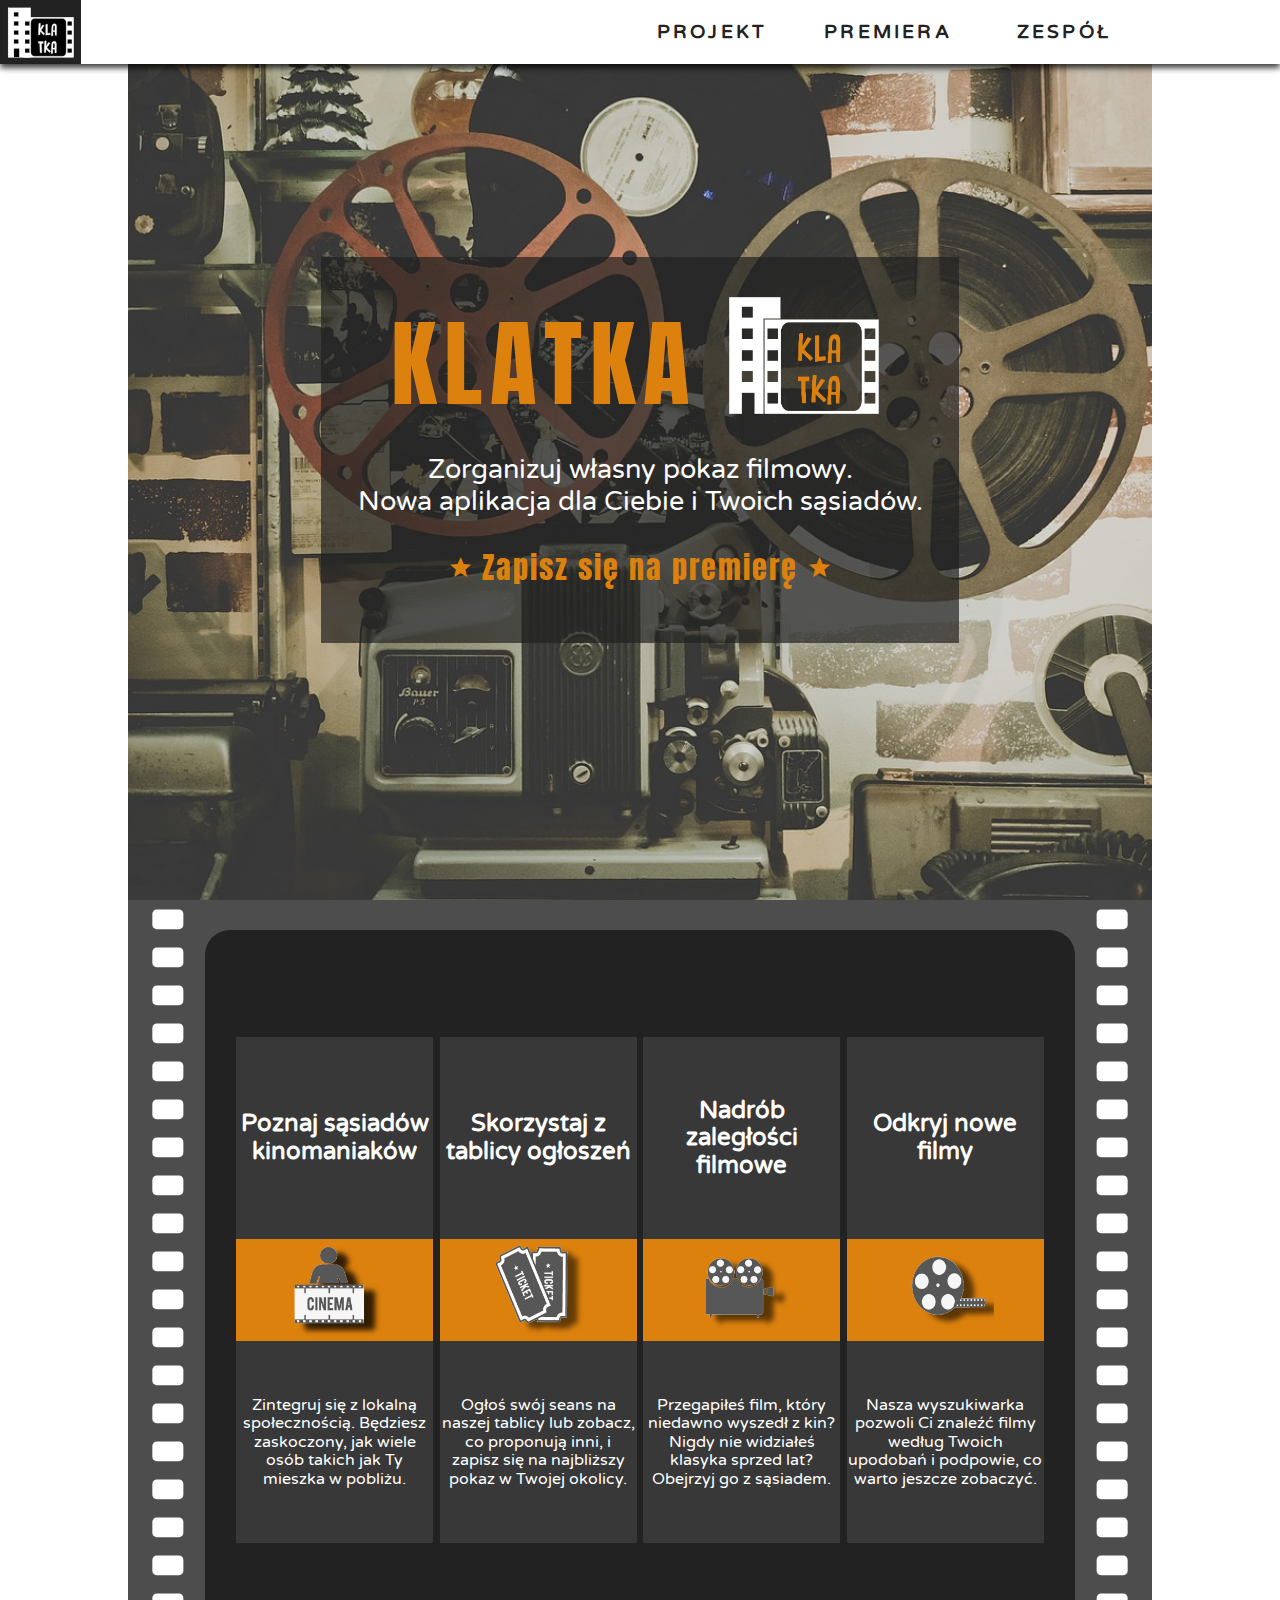
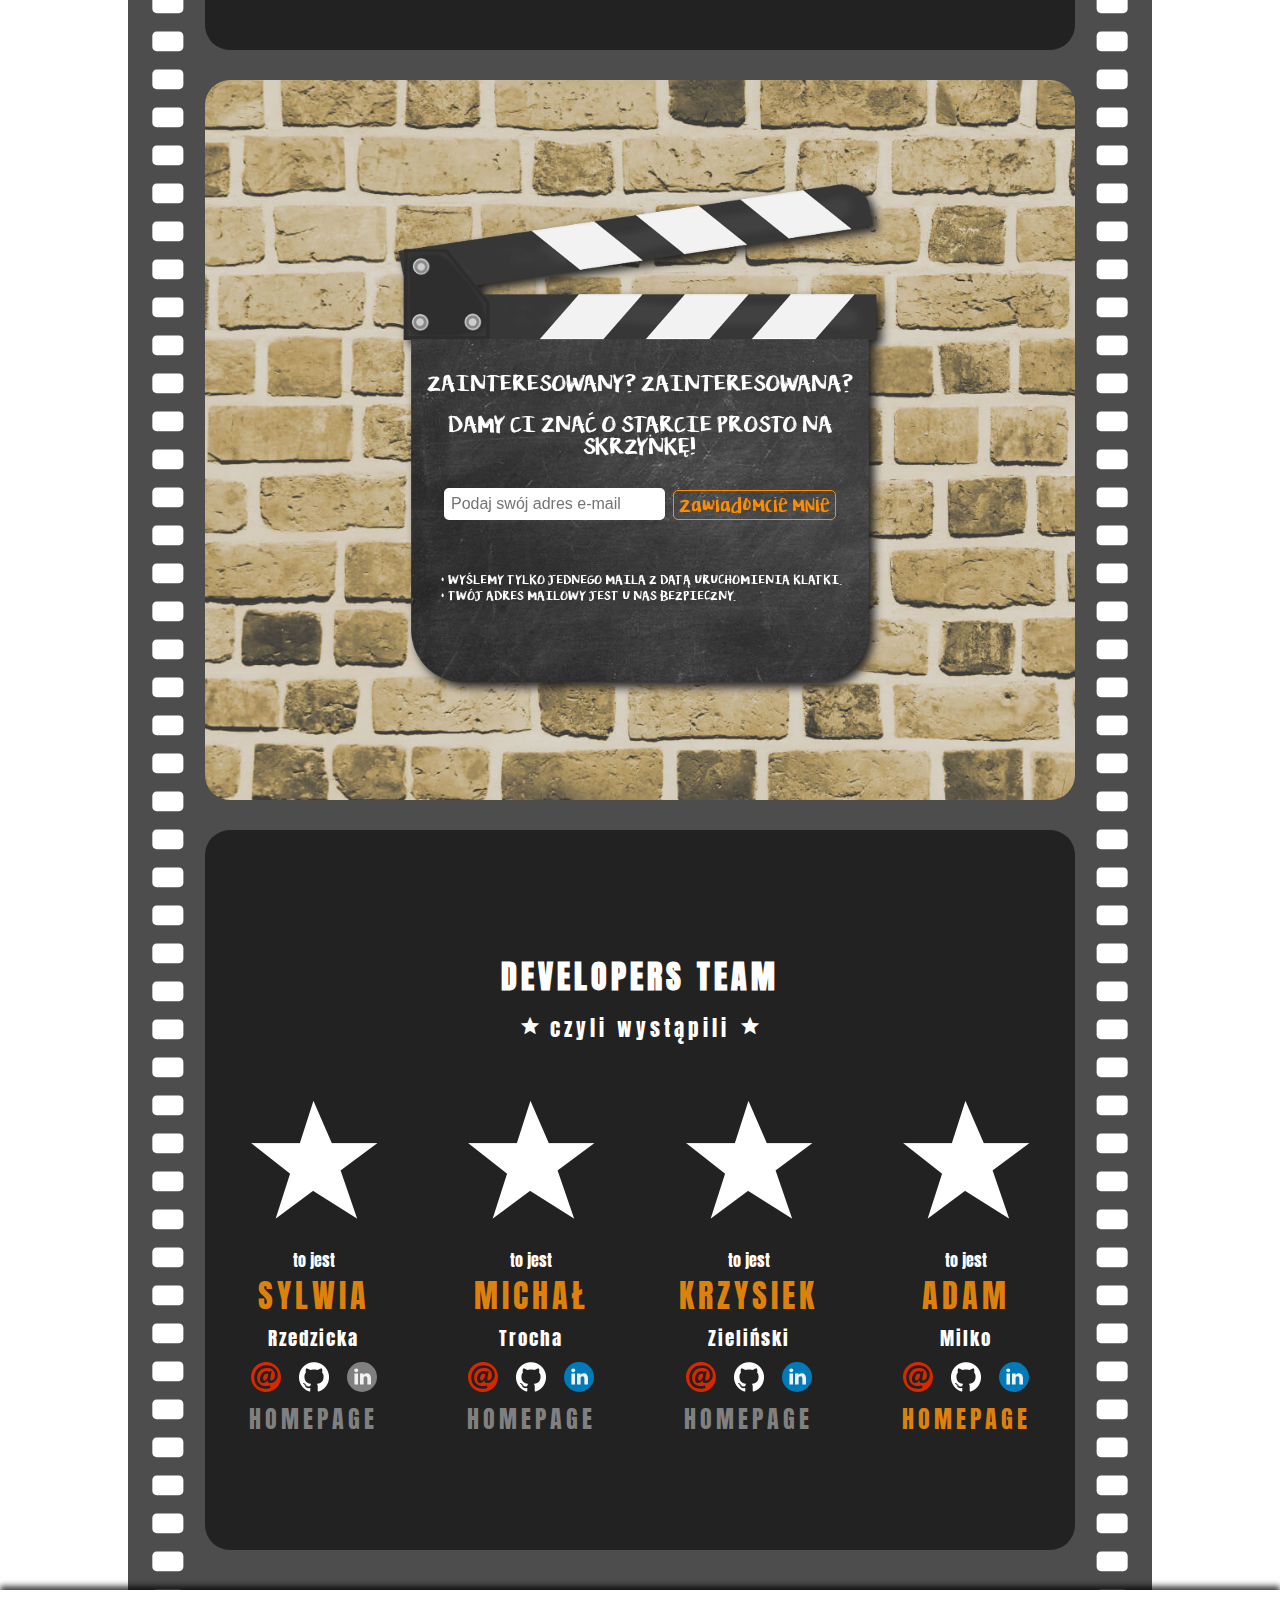
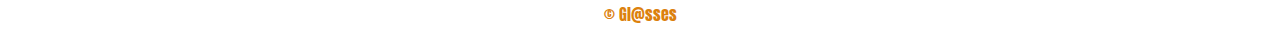
==== commit 9774455e: "Merge branch 'develop' into feature/FD6GL-25-slider" ====
--- a/index.html
+++ b/index.html
@@ -102,15 +102,20 @@
          class="anchor"></div>
     <section class="film-frame section1">
       <div class="flex-container">
-        <div class="left" id="slide-left" onclick="changeSlide(-1)"><p class="slider-nav"> < </p></div>
-        <div class="right" id="slide-right" onclick="changeSlide(+1)"><p class="slider-nav"> > </p></div>
+        <div class="left"
+             id="slide-left"
+             onclick="changeSlide(-1)"><p class="slider-nav"> < </p></div>
+        <div class="right"
+             id="slide-right"
+             onclick="changeSlide(+1)"><p class="slider-nav"> > </p></div>
         <div class="flex-item" >
           <div class="flex-item-content">
             <h2>Poznaj sąsiadów <span class="hide">kinomaniaków</span></h2>
           </div>
           <div class="flex-item-content star" id="slide1">
-            <span class="material-icons" style="font-size:25px">grade grade grade<br><img src="./img/t.png" alt=""
-                                                                                          class="section1-img"><br>grade grade grade</span>
+            <img src="img/s1neighbor.png"
+                 class="img-section1"
+                 alt="Poznaj sąsiadów img">
           </div>
           <div class="flex-item-content">
             <p>Zintegruj się z lokalną społecznością. Będziesz zaskoczony, jak wiele osób takich jak Ty mieszka w
@@ -121,10 +126,11 @@
           <div class="flex-item-content">
             <h2>Skorzystaj z tablicy ogłoszeń</h2>
           </div>
-          <div class="flex-item-content star" id="slide2">
-            <span class="material-icons" style="font-size:25px">grade grade grade<br><img src="./img/t.png" alt=""
-                                                                                          class="section1-img"><br>grade grade grade</span>
-          </div>
+          <div class="flex-item-content star"
+               id="slide2">
+            <img src="img/s1board.png"
+                 class="img-section1"
+                 alt="Skorzystaj z tablicy ogłoszeń img"></div>
           <div class="flex-item-content">
             <p>Ogłoś swój seans na naszej tablicy lub zobacz, co proponują inni, i zapisz się na najbliższy pokaz w
               Twojej okolicy.</p>
@@ -134,10 +140,11 @@
           <div class="flex-item-content">
             <h2>Nadrób zaległości filmowe</h2>
           </div>
-          <div class="flex-item-content star" id="slide3">
-            <span class="material-icons" style="font-size:25px">grade grade grade<br><img src="./img/t.png" alt=""
-                                                                                          class="section1-img"><br>grade grade grade</span>
-          </div>
+          <div class="flex-item-content star"
+               id="slide3">
+            <img src="img/s1watch.png"
+                 class="img-section1"
+                 alt="Nadrób zaległości filmowe img"></div>
           <div class="flex-item-content">
             <p>Przegapiłeś film, który niedawno wyszedł z kin? Nigdy nie widziałeś
               klasyka sprzed lat? Obejrzyj go z sąsiadem.</p>
@@ -147,9 +154,11 @@
           <div class="flex-item-content">
             <h2>Odkryj nowe filmy</h2>
           </div>
-          <div class="flex-item-content star" id="slide4">
-            <span class="material-icons" style="font-size:25px">grade grade grade<br><img src="./img/t.png" alt=""
-                                                                                          class="section1-img"><br>grade grade grade</span>
+          <div class="flex-item-content star"
+               id="slide4">
+            <img src="img/s1fillin.png"
+                 class="img-section1"
+                 alt="Odkryj nowe filmy img">
           </div>
           <div class="flex-item-content">
             <p>Nasza wyszukiwarka pozwoli Ci znaleźć filmy według Twoich upodobań i podpowie, co warto jeszcze zobaczyć.
